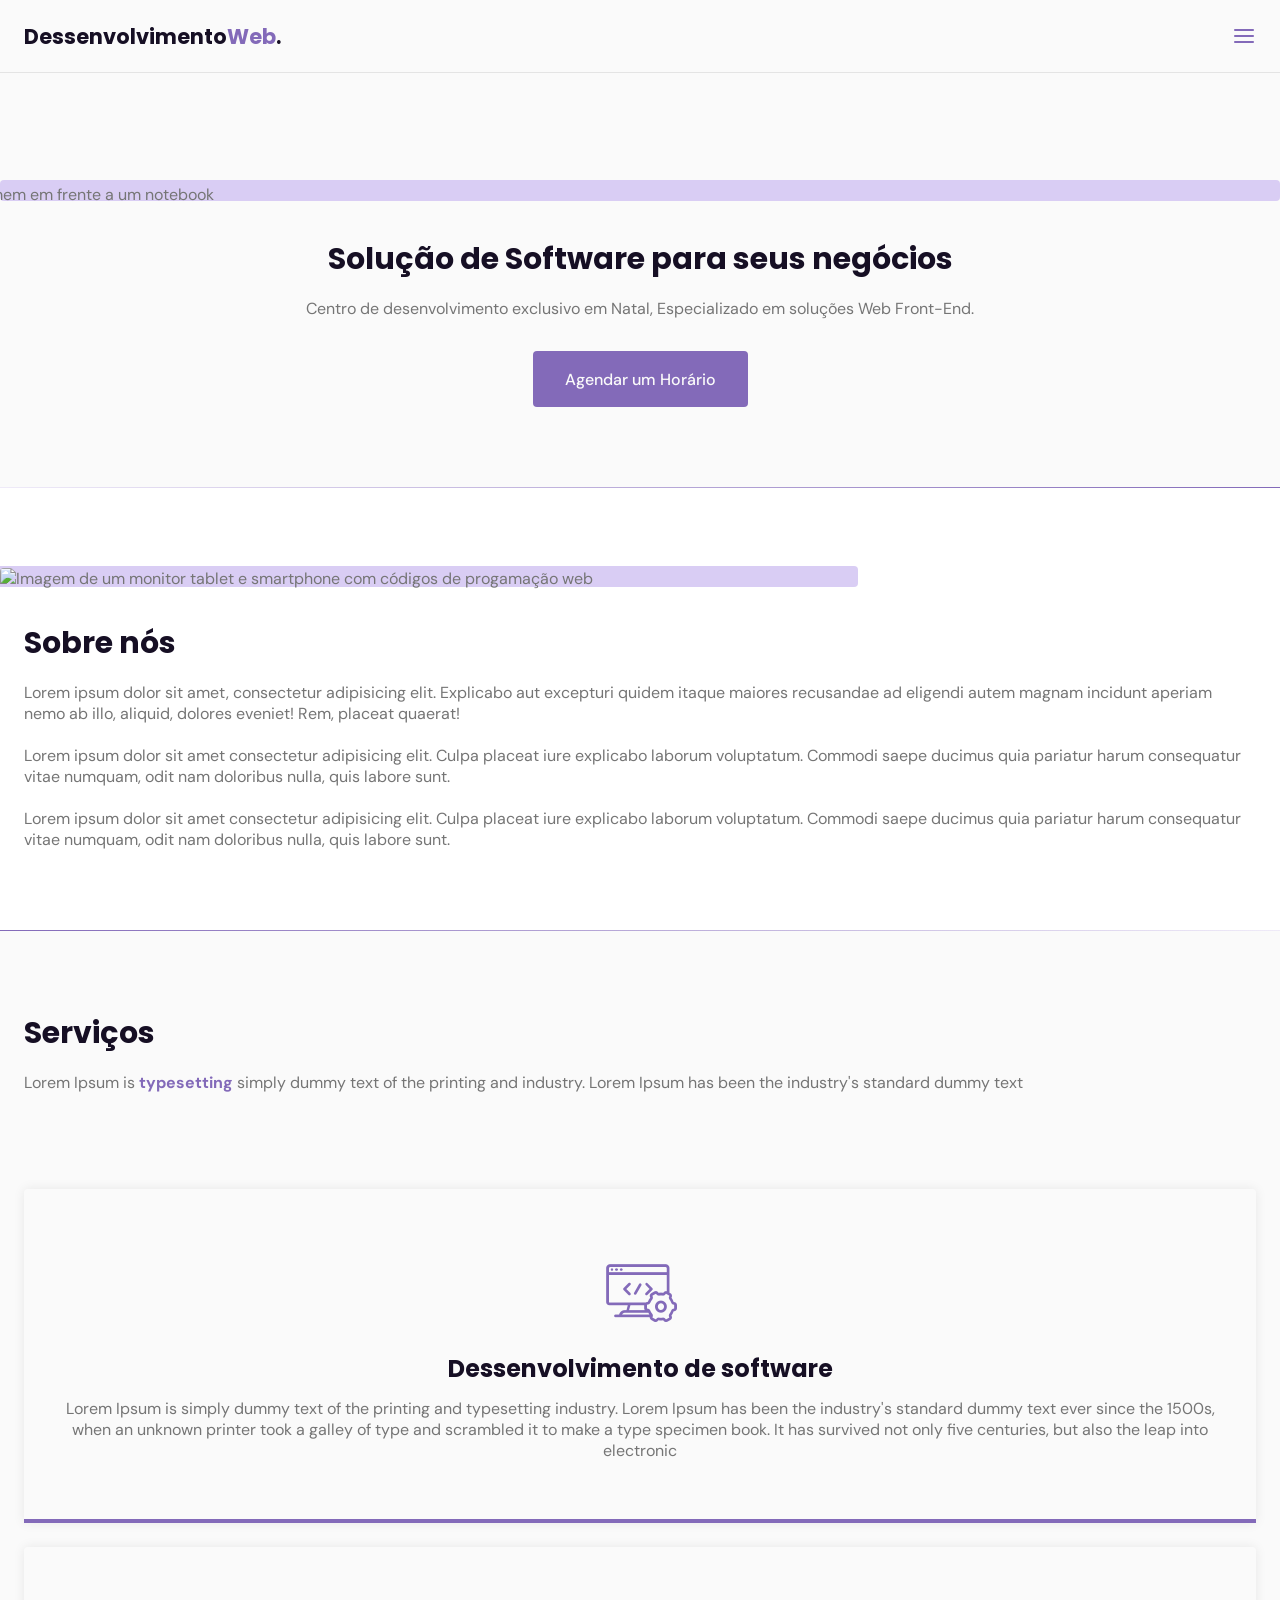
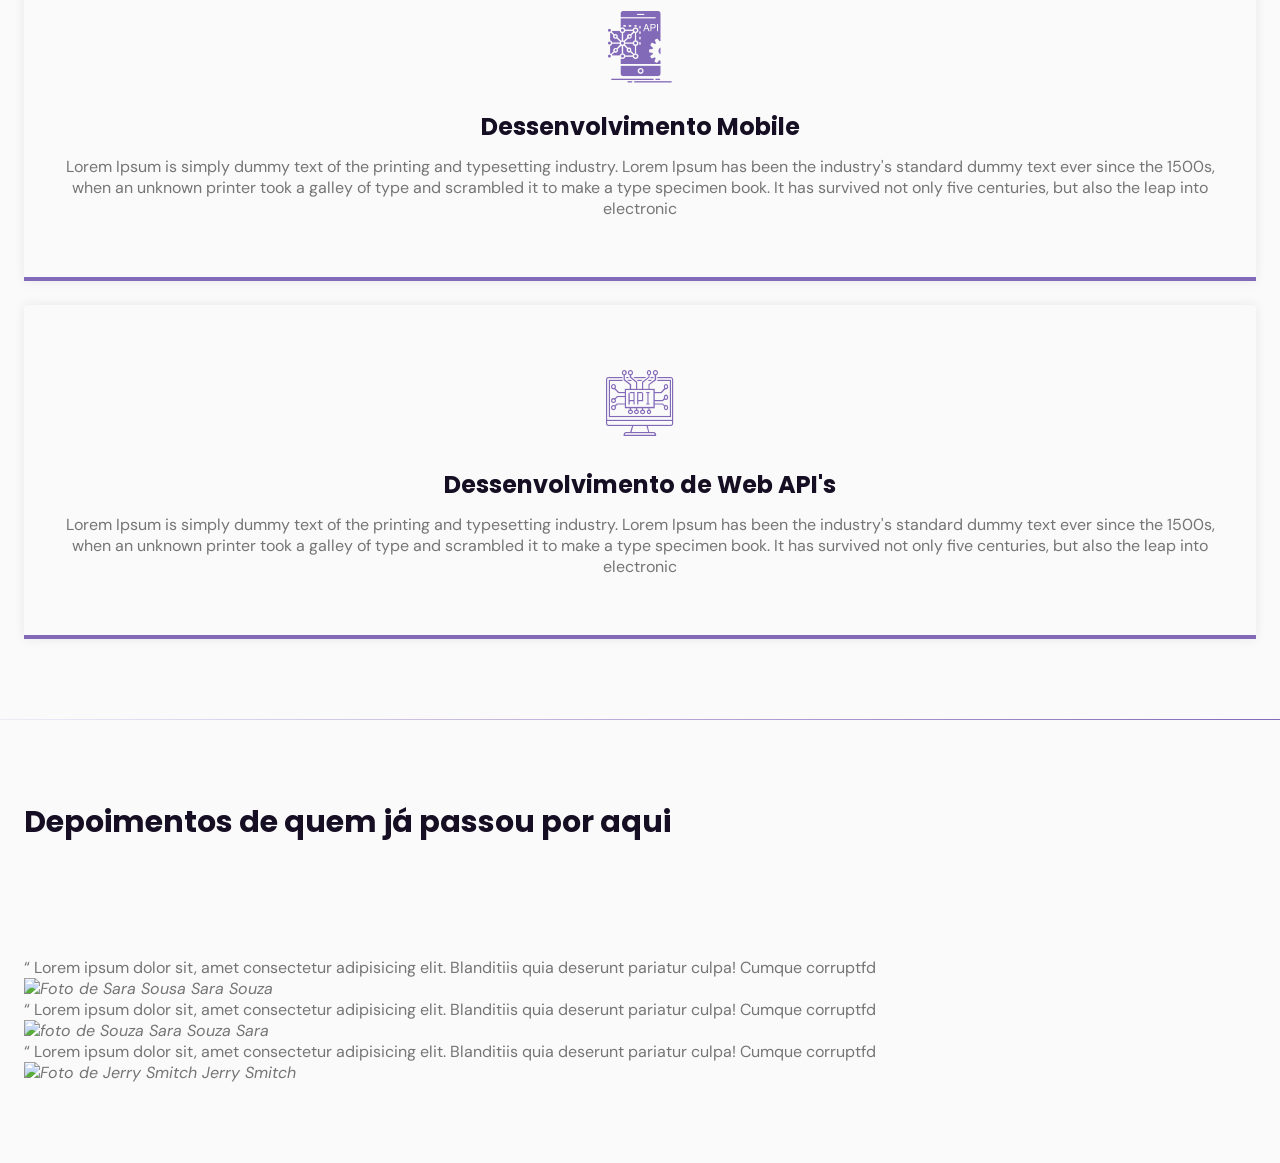
==== index.html @ 1cf210d9 "Update index.html" ====
<!DOCTYPE html>
<html lang="pt-br">
<head>
    <meta charset="UTF-8">
    <meta http-equiv="X-UA-Compatible" content="IE=edge">
    <meta name="viewport" content="width=device-width, initial-scale=1.0">
    <meta name="author" content="Isaac Aguiar">
    <meta name="description" content="portfólio de Tamplates Web">
    <link rel="stylesheet" href="style.css">
    <link rel="stylesheet" href="assets/fonts/style.css">
    <title>Home Page</title>
</head>
<body>
    <header id="header">
        <nav class="container">
            <a href="#" class="logo">Dessenvolvimento<span>Web</span>.</a>
            
            <div class="menu">
                <ul class="grid">
                    <li><a class ="title" href="#home">Início</a></li>
                    <li><a class ="title" href="#about">Sobre</a></li>
                    <li><a class ="title" href="#services">Serviços</a></li>
                    <li><a class ="title" href="#testimonials">Depoimentos</a></li>
                    <li><a class ="title" href="#contact">Contato</a></li>
                </ul>
            </div>

            <div class="toggle icon-menu"></div>
            <div class="toggle icon-log-out"></div>
        </nav>
    </header>

    <main>
        <section class="section" id="home">
            <div class="container grid">
                <div class="image">
                    <img src="https://images.unsplash.com/photo-1553877522-43269d4ea984?ixlib=rb-1.2.1&ixid=MnwxMjA3fDB8MHxwaG90by1wYWdlfHx8fGVufDB8fHx8&auto=format&fit=crop&w=1470&q=80" 
                    alt="Homem em frente a um notebook">
                </div>
                <div class="text">
                    <h2 class="title">Solução de Software para seus negócios</h2>
                    <p>Centro de desenvolvimento exclusivo em Natal, Especializado em soluções Web Front-End.</p>
                    <a href="#" class="button">Agendar um Horário</a>
                </div>
            </div>
        </section>
        
        <div class="divider-1"></div>

        <section class="section" id="about">
            <div class="container grid">
                <div class="image">
                    <img src="https://images.unsplash.com/photo-1571171637578-41bc2dd41cd2?ixlib=rb-1.2.1&ixid=MnwxMjA3fDB8MHxzZWFyY2h8OHx8d2ViJTIwZGV2ZWxvcG1lbnR8ZW58MHx8MHx8&auto=format&fit=crop&w=500&q=60" 
                    alt="Imagem de um monitor tablet e smartphone com códigos de progamação web">
                </div>

                <div class="text">
                    <h2 class="title">Sobre nós</h2>
                    <p>Lorem ipsum dolor sit amet, consectetur adipisicing elit. 
                    Explicabo aut excepturi quidem itaque maiores recusandae 
                    ad eligendi autem magnam incidunt aperiam nemo ab illo, 
                    aliquid, dolores eveniet! Rem, placeat quaerat!</p> </br>
                    
                    <p>Lorem ipsum dolor sit amet consectetur adipisicing elit. 
                    Culpa placeat iure explicabo laborum voluptatum. Commodi saepe 
                    ducimus quia pariatur harum consequatur vitae numquam, 
                    odit nam doloribus nulla, quis labore sunt.</p> <br>

                    <p>Lorem ipsum dolor sit amet consectetur adipisicing elit. 
                    Culpa placeat iure explicabo laborum voluptatum. Commodi saepe 
                    ducimus quia pariatur harum consequatur vitae numquam, 
                    odit nam doloribus nulla, quis labore sunt.</p>
                </div>
            </div>
        </section>

        <div class="divider-2"></div>

        <section class="section" id="services">
            <div class="container grid">
                <header>
                    <h2 class="title">Serviços</h2>
                    <p>Lorem Ipsum is <strong>typesetting</strong> simply dummy text of the printing and industry. Lorem Ipsum has been the industry's standard dummy text</p>
                </header>
                <div class="cards grid">
                    <div class="card">
                        <i class="icon-desktop-icon"></i>
                        <h3 class="title">Dessenvolvimento de software</h3>
                        <p>Lorem Ipsum is simply dummy text of the printing and typesetting industry. Lorem Ipsum has been the industry's standard dummy text ever since the 1500s, when an unknown printer took a galley of type and scrambled it to make a type specimen book. It has survived not only five centuries, but also the leap into electronic</p>
                    </div>

                    <div class="card">
                        <i class="icon-mobile-icon"></i>
                        <h3 class="title">Dessenvolvimento Mobile</h3>
                        <p>Lorem Ipsum is simply dummy text of the printing and typesetting industry. Lorem Ipsum has been the industry's standard dummy text ever since the 1500s, when an unknown printer took a galley of type and scrambled it to make a type specimen book. It has survived not only five centuries, but also the leap into electronic</p>
                    </div>

                    <div class="card">
                        <i class="icon-api-icon"></i>
                        <h3 class="title">Dessenvolvimento de Web API's</h3>
                        <p>Lorem Ipsum is simply dummy text of the printing and typesetting industry. Lorem Ipsum has been the industry's standard dummy text ever since the 1500s, when an unknown printer took a galley of type and scrambled it to make a type specimen book. It has survived not only five centuries, but also the leap into electronic</p>
                    </div>
                </div>
            </div>
        </section>

        <div class="divider-1"></div>

        <section class="section" id="testimonials">
            <div class="container grid">
                <header>
                    <h2 class="title">Depoimentos de quem já passou por aqui</h2>
                </header>

                <div class="testimonials">
                    <div class="testimonial">
                        <blockquote>
                            <p>
                                <span>&ldquo;</span>
                                Lorem ipsum dolor sit, amet consectetur adipisicing elit. 
                                Blanditiis quia deserunt pariatur culpa! Cumque corruptfd
                            </p>

                            <cite>
                                <img src="https://randomuser.me/api/portraits/women/24.jpg" alt="Foto de Sara Sousa">
                                Sara Souza
                            </cite>
                        </blockquote>
                    </div>
                    
                    <div class="testimonial">
                        <blockquote>
                            <p>
                                <span>&ldquo;</span>
                                Lorem ipsum dolor sit, amet consectetur adipisicing elit. 
                                Blanditiis quia deserunt pariatur culpa! Cumque corruptfd
                            </p>

                            <cite>
                                <img src="https://randomuser.me/api/portraits/women/48.jpg" alt="foto de Souza Sara">
                                Souza Sara
                            </cite>
                        </blockquote>
                    </div>

                    <div class="testimonial">
                        <blockquote> 
                            <p>
                                <span>&ldquo;</span>
                                Lorem ipsum dolor sit, amet consectetur adipisicing elit. 
                                Blanditiis quia deserunt pariatur culpa! Cumque corruptfd
                            </p>

                            <cite>
                                <img src="https://randomuser.me/api/portraits/women/2.jpg" alt="Foto de Jerry Smitch">
                                Jerry Smitch
                            </cite>
                        </blockquote>
                    </div>
                </div>
            </div>
        </section>
    </main>

    <script src="main.js"></script>
</body>
</html>
---- style.css ----
/*1º - Imports -------------------------------------------------------------------------------*/
@import url('https://fonts.googleapis.com/css2?family=DM+Sans:wght@400;500;700&family=Poppins:wght@400;500;700&display=swap');
/* 2º - Resets CSS*/
* {
    margin: 0;
    padding: 0;
    box-sizing: content-box;
}

a {
    text-decoration: none;
    color: black;
}

img {
    width: 100%;
    height: auto;
}

ul {
    list-style: none;
}
/* 3º Variables -------------------------------------------------------------------------------*/
:root {
    --header-height: 4.5rem;
  
    /* colors */
    --hue: 259;
    /* HSL color mode */
    --base-color: hsl(var(--hue) 36% 57%);
    --base-color-second: hsl(var(--hue) 65% 88%);
    --base-color-alt: hsl(var(--hue) 57% 53%);
    --title-color: hsl(var(--hue) 41% 10%);
    --text-color: hsl(0 0% 46%);
    --text-color-light: hsl(0 0% 98%);
    --body-color: hsl(0 0% 98%);
}
/*BASE -------------------------------------------------------------------------------*/
html {
    scroll-behavior: smooth;
}

body {
    font: 400 1rem 'DM Sans', sans-serif;
    color: var(--text-color);
    background: var(--body-color);
    -webkit-font-smoothing: antialiased; /*Deixa o texto mais bonito*/
}

.title {
    font: 700 1.875rem 'Poppins', sans-serif;
    color: var(--title-color);
    -webkit-font-smoothing: auto;
}

.button {
    background: var(--base-color);
    color: var(--text-color-light);
    display: inline-flex;
    height: 3.5rem;
    align-items: center;
    padding: 0 2rem;
    border-radius: 0.25rem;
    font: 500 1rem 'DM Sans', sans-serif;
    transition: background 0.3s;
}

.button:hover {
    background: var(--base-color-alt);
}

.divider-1 {
    height: 1px;
    background: linear-gradient(270deg,
    hsla(var(--hue), 36%, 57%, 1) 0%,
    hsla(var(--hue), 65%, 88%, 0.34) 100%);
}

.divider-2 {
    height: 1px;
    background: linear-gradient(
        270deg,
        hsla(var(--hue), 65%, 88%, 0.34),
        hsla(var(--hue),36%, 57%, 1)
        );
}

/*LAYOUT -------------------------------------------------------------------------------*/

.container {
    margin-left: 1.5rem;
    margin-right: 1.5rem;
}
  
.grid {
    display: grid;
    gap: 2rem;
}
  
.section {
    padding: 5rem 0;
}

.section header {
    margin-bottom: 4rem;
}

.section header p strong {
    color:var(--base-color);
}

.section .title {
    margin-bottom: 1rem;
}
  
#header {
    border-bottom: 1px solid #e4e4e4;
    margin-bottom: 2rem;
    display: flex;
  
    /*Fixa o navBar no topo da tela*/

    position: fixed;
    top: 0;
    left: 0;
    z-index: 100;
    background-color: var(--body-color);
    width: 100%;
}

#header.scroll {
    box-shadow: 0px 0px 12px rgba(0,0,0, 0.2);
}

main {
    margin-top: calc(var(--header-height) + 2rem);
}

 /*Navigation -------------------------------------------------------------------------------*/

nav {
    height: var(--header-height);
    display: flex;
    align-items: center;
    justify-content: space-between;
    width: 100%;
}

nav ul li {
    text-align: center;
}

nav ul li a {
    transition: 0.3s;
    padding: 1rem;
    position: relative;
}

nav ul li a:hover {
    color: var(--base-color);
}

nav ul li a::after {
    content: '';
    width: 0;
    height: 2px;
    background: var(--base-color);

    position: absolute;
    left: 0;
    bottom: -1.5rem;
    transition: width 0.3s;
}

nav ul li a:hover::after {
    width: 100%;
}


/*Toggle menu*/

.toggle {
    color: var(--base-color);
    font-size: 1.5rem;
    cursor: pointer;               
}

nav .icon-log-out {
    visibility: hidden;
    opacity: 0;

    position: absolute;
    top: -1.5rem;
    right: 1.5rem;

    transition: 0.2s;
}

nav.show .icon-log-out {
    visibility: visible;
    opacity: 1;
    top: 1.5rem;
}
/*Mostrar Menu*/

nav.show .menu {
    display: grid;
    place-content: center;
}

nav.show ul.grid {
    gap: 4rem;
}

nav .menu ul {
    display: none;
}

nav.show .menu ul {
    display: grid;
}

nav .menu {
    opacity: 0;
    visibility: hidden;
    top: -20rem;
    transition: 0.4s;
}

nav.show .menu {
    opacity: 1;
    visibility: visible;

    background:var(--body-color);
    
    height: 100vh;
    width: 100vw;
    position: fixed;
    top: 0;
    left: 0;    
}
  
/*Logo -------------------------------------------------------------------------------*/

.logo {
    font: 700 1.31rem 'Poppins', sans-serif;
    color: var(--title-color);
}
  
.logo span {
    color: var(--base-color);
}
  
  
/*HOME -------------------------------------------------------------------------------*/

#home {
    overflow: hidden;
}

#home .container {
    margin: 0;
}

#home .image {
    position: relative;
}

/*Cria elemento no HTML*/

#home .image::before {
    content: '';
    height: 100%;
    width: 100%;
    background: var(--base-color-second);
    position: absolute;
    top: -16.8%;
    left: -16.7;
    z-index: 0;
}

#home .image img {
    position: relative;
    right: 2.93rem;
}

#home .image img,
#home .image::before{
    border-radius: 0.25rem;
}

#home .text {
    margin-left: 1.5rem;
    margin-right: 1.5rem;
    text-align: center;

}

#home .text h1 {
    margin-bottom: 1rem;
}

#home .text p {
    margin-bottom: 2rem;
}

/*ABOUT*/

#about {
    background-color: white;
}

#about .container {
    margin: 0;
}

#about .image {
    position: relative;
}

/*Cria elemento no HTML*/

#about .image::before {
    content: '';
    height: 100%;
    width: 100%;
    background: var(--base-color-second);
    position: absolute;
    top: -8.3%;
    left: -33%;
    z-index: 0;
}

#about .image img {
    position: relative;
}

#about .image img,
#about .image::before{
    border-radius: 0.25rem;
}

#about .text {
    margin-left: 1.5rem;
    margin-right: 1.5rem;
}

/*SERVICES*/

.cards.grid {
    gap: 1.5rem;
}

.card {
    padding: 3.625rem 2rem;
    box-shadow: 0px 0px 12px rgba(0, 0, 0, 0.08);
    border-bottom: 0.25rem solid var(--base-color);
    border-radius: 0.25rem 0.25rem 0 0;
    text-align: center;
}

.card i {
    display: block;
    margin-bottom: 1.5rem;
    font-size: 5rem;
    color: var(--base-color);
}

.card .title {
    font-size: 1.5rem;
    margin-bottom: 0.75rem;
}
---- assets/fonts/style.css ----
@font-face {
  font-family: 'icomoon';
  src:  url('fonts/icomoon.eot?fvdeta');
  src:  url('fonts/icomoon.eot?fvdeta#iefix') format('embedded-opentype'),
    url('fonts/icomoon.ttf?fvdeta') format('truetype'),
    url('fonts/icomoon.woff?fvdeta') format('woff'),
    url('fonts/icomoon.svg?fvdeta#icomoon') format('svg');
  font-weight: normal;
  font-style: normal;
  font-display: block;
}

[class^="icon-"], [class*=" icon-"] {
  /* use !important to prevent issues with browser extensions that change fonts */
  font-family: 'icomoon' !important;
  speak: never;
  font-style: normal;
  font-weight: normal;
  font-variant: normal;
  text-transform: none;
  line-height: 1;

  /* Better Font Rendering =========== */
  -webkit-font-smoothing: antialiased;
  -moz-osx-font-smoothing: grayscale;
}

.icon-location:before {
  content: "\e90c";
}
.icon-phone:before {
  content: "\e90d";
}
.icon-telephone:before {
  content: "\e90d";
}
.icon-contact:before {
  content: "\e90d";
}
.icon-support:before {
  content: "\e90d";
}
.icon-call:before {
  content: "\e90d";
}
.icon-envelop:before {
  content: "\e90e";
}
.icon-youtube:before {
  content: "\e90f";
}
.icon-facebook:before {
  content: "\e910";
}
.icon-brand1:before {
  content: "\e910";
}
.icon-social1:before {
  content: "\e910";
}
.icon-instagram:before {
  content: "\e911";
}
.icon-brand:before {
  content: "\e911";
}
.icon-social:before {
  content: "\e911";
}
.icon-linkedin:before {
  content: "\e912";
}
.icon-whatsapp:before {
  content: "\e913";
}
.icon-log-out:before {
  content: "\e914";
}
.icon-menu:before {
  content: "\e915";
}
.icon-api-icon:before {
  content: "\e900";
}
.icon-cloud-icon:before {
  content: "\e901";
}
.icon-code-icon:before {
  content: "\e902";
}
.icon-desktop-icon:before {
  content: "\e903";
}
.icon-ecomerce-icon:before {
  content: "\e904";
}
.icon-game-icon:before {
  content: "\e905";
}
.icon-glabalized-icon:before {
  content: "\e906";
}
.icon-ideia-icon:before {
  content: "\e907";
}
.icon-integration-icon:before {
  content: "\e908";
}
.icon-mobile-icon:before {
  content: "\e909";
}
.icon-tadabase-icon:before {
  content: "\e90a";
}
.icon-tag-icon:before {
  content: "\e90b";
}
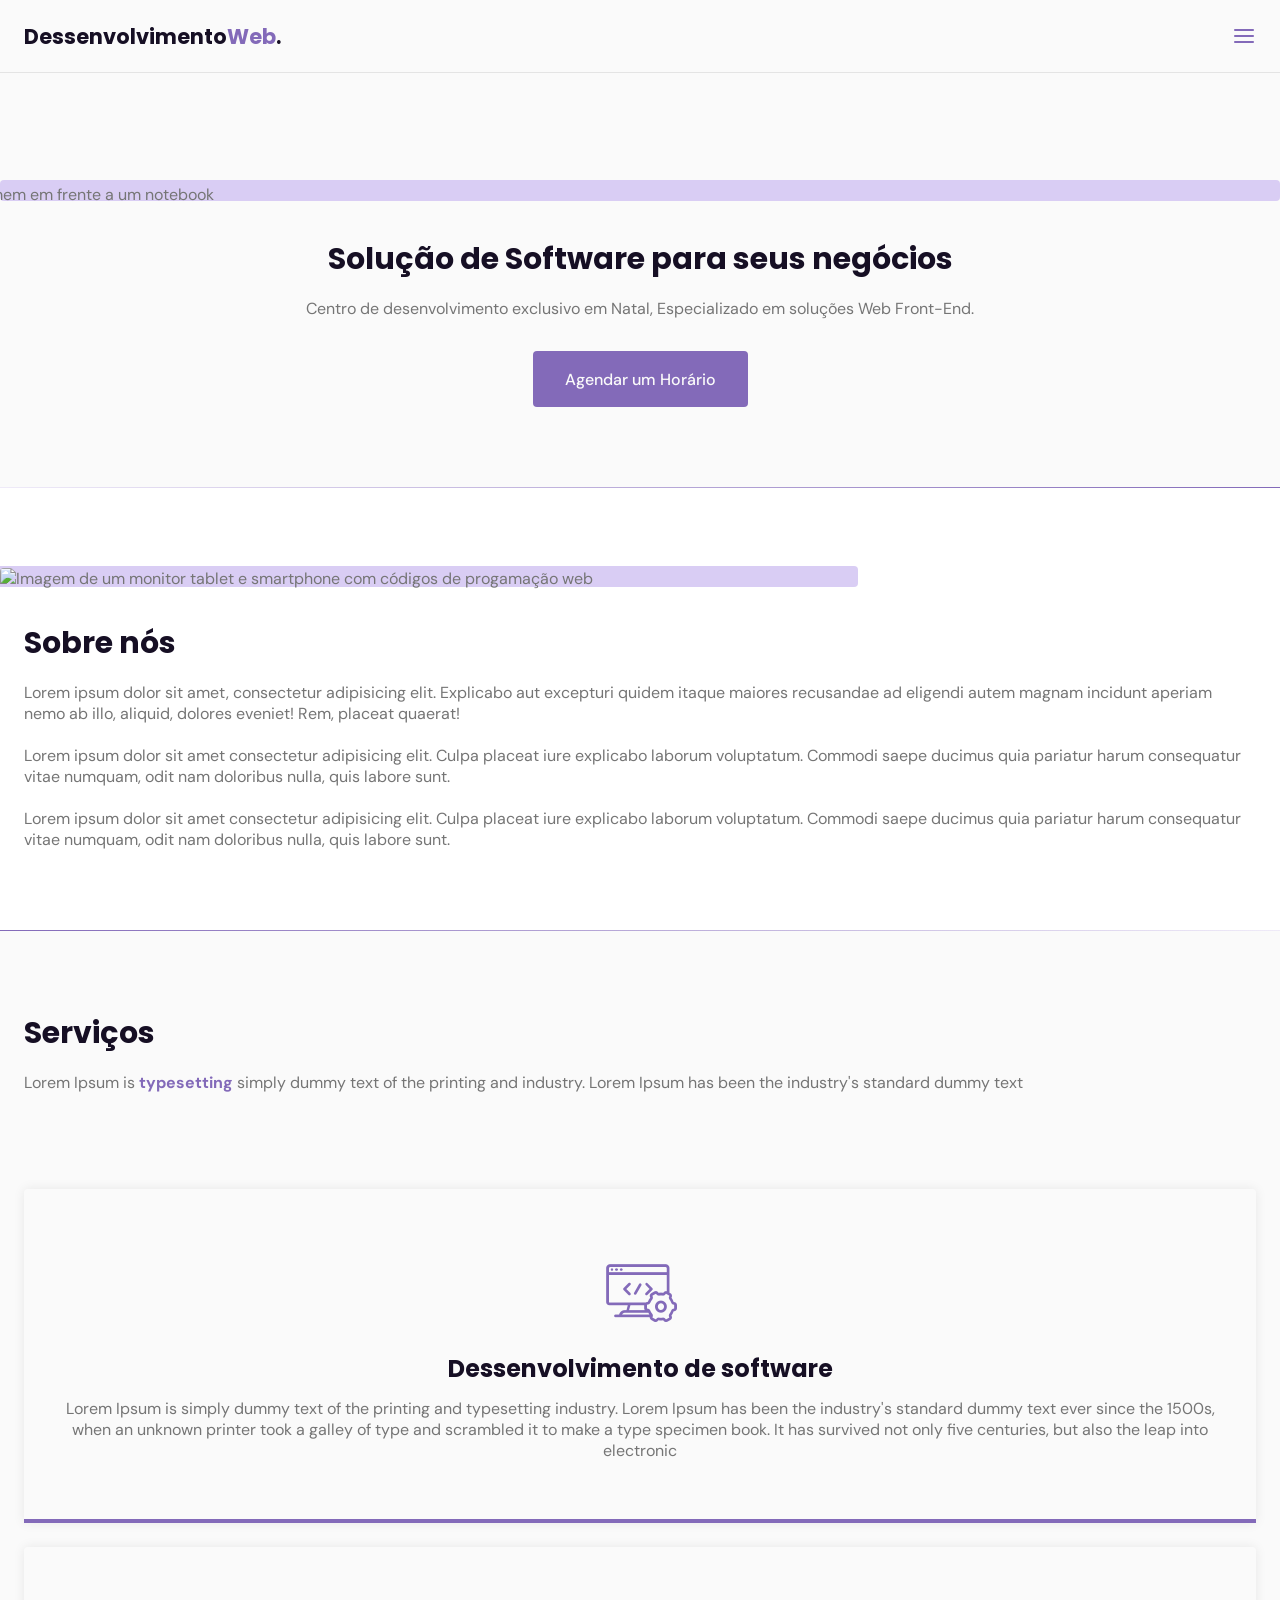
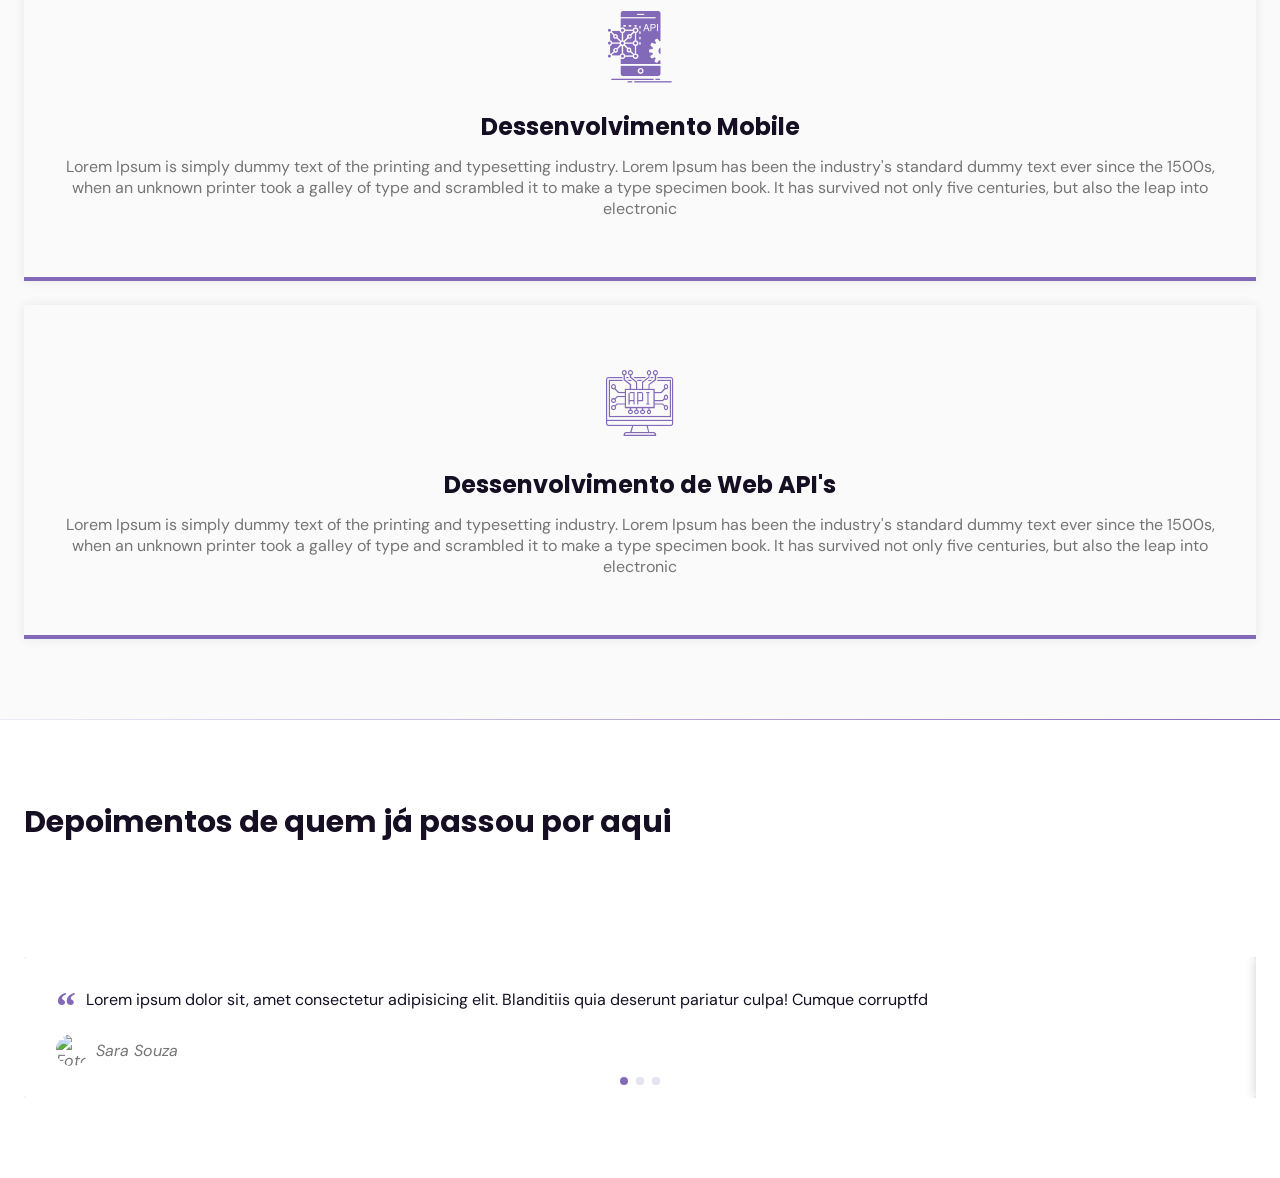
==== commit 9ab784fe: "add swiper biblioteca" ====
--- a/index.html
+++ b/index.html
@@ -6,6 +6,7 @@
     <meta name="viewport" content="width=device-width, initial-scale=1.0">
     <meta name="author" content="Isaac Aguiar">
     <meta name="description" content="portfólio de Tamplates Web">
+    <link rel="stylesheet" href="https://unpkg.com/swiper/swiper-bundle.min.css">
     <link rel="stylesheet" href="style.css">
     <link rel="stylesheet" href="assets/fonts/style.css">
     <title>Home Page</title>
@@ -112,56 +113,61 @@
                     <h2 class="title">Depoimentos de quem já passou por aqui</h2>
                 </header>
 
-                <div class="testimonials">
-                    <div class="testimonial">
-                        <blockquote>
-                            <p>
-                                <span>&ldquo;</span>
-                                Lorem ipsum dolor sit, amet consectetur adipisicing elit. 
-                                Blanditiis quia deserunt pariatur culpa! Cumque corruptfd
-                            </p>
+                <div class="testimonials swiper mySwiper">
 
-                            <cite>
-                                <img src="https://randomuser.me/api/portraits/women/24.jpg" alt="Foto de Sara Sousa">
-                                Sara Souza
-                            </cite>
-                        </blockquote>
+                    <div class="swiper-wrapper">
+
+                        <div class="testimonial swiper-slide">
+                            <blockquote>
+                                <p>
+                                    <span>&ldquo;</span>
+                                    Lorem ipsum dolor sit, amet consectetur adipisicing elit. 
+                                    Blanditiis quia deserunt pariatur culpa! Cumque corruptfd
+                                </p>
+    
+                                <cite>
+                                    <img src="https://randomuser.me/api/portraits/women/24.jpg" alt="Foto de Sara Sousa">
+                                    Sara Souza
+                                </cite>
+                            </blockquote>
+                        </div>
+                        
+                        <div class="testimonial swiper-slide">
+                            <blockquote>
+                                <p>
+                                    <span>&ldquo;</span>
+                                    Lorem ipsum dolor sit, amet consectetur adipisicing elit. 
+                                    Blanditiis quia deserunt pariatur culpa! Cumque corruptfd
+                                </p>
+    
+                                <cite>
+                                    <img src="https://randomuser.me/api/portraits/women/48.jpg" alt="foto de Souza Sara">
+                                    Souza Sara
+                                </cite>
+                            </blockquote>
+                        </div>
+    
+                        <div class="testimonial swiper-slide">
+                            <blockquote> 
+                                <p>
+                                    <span>&ldquo;</span>
+                                    Lorem ipsum dolor sit, amet consectetur adipisicing elit. 
+                                    Blanditiis quia deserunt pariatur culpa! Cumque corruptfd
+                                </p>
+    
+                                <cite>
+                                    <img src="https://randomuser.me/api/portraits/women/2.jpg" alt="Foto de Jerry Smitch">
+                                    Jerry Smitch
+                                </cite>
+                            </blockquote>
+                        </div>
                     </div>
-                    
-                    <div class="testimonial">
-                        <blockquote>
-                            <p>
-                                <span>&ldquo;</span>
-                                Lorem ipsum dolor sit, amet consectetur adipisicing elit. 
-                                Blanditiis quia deserunt pariatur culpa! Cumque corruptfd
-                            </p>
-
-                            <cite>
-                                <img src="https://randomuser.me/api/portraits/women/48.jpg" alt="foto de Souza Sara">
-                                Souza Sara
-                            </cite>
-                        </blockquote>
-                    </div>
-
-                    <div class="testimonial">
-                        <blockquote> 
-                            <p>
-                                <span>&ldquo;</span>
-                                Lorem ipsum dolor sit, amet consectetur adipisicing elit. 
-                                Blanditiis quia deserunt pariatur culpa! Cumque corruptfd
-                            </p>
-
-                            <cite>
-                                <img src="https://randomuser.me/api/portraits/women/2.jpg" alt="Foto de Jerry Smitch">
-                                Jerry Smitch
-                            </cite>
-                        </blockquote>
-                    </div>
+                    <div class="swiper-pagination"></div>
                 </div>
             </div>
         </section>
     </main>
-
+    <script src="https://unpkg.com/swiper/swiper-bundle.min.js"></script>
     <script src="main.js"></script>
 </body>
 </html>
--- a/style.css
+++ b/style.css
@@ -370,3 +370,56 @@
     font-size: 1.5rem;
     margin-bottom: 0.75rem;
 }
+
+
+/*TESTIMONIALS*/
+
+#testimonials {
+    background: white;
+}
+
+#testimonials blockquote {
+    padding: 2rem;
+    box-shadow: 0px 0px 12px rgba(0, 0, 0, 0.2);
+    border-radius: 0.25rem;
+}
+
+
+#testimonials blockquote p {
+    position: relative;
+    text-indent: 1.85rem;
+    margin-bottom: 1.5rem;
+    color: var(--title-color);
+}
+
+#testimonials blockquote p span {
+    font: 700 2.5rem serif;
+    position: absolute;
+    top: -0.375rem;
+    left: -1.85rem;
+    color: var(--base-color);
+}
+
+#testimonials cite {
+    display: flex;
+    align-items: center;
+}
+
+
+#testimonials cite img {
+    width: 2rem;
+    height: 2rem;
+    object-fit: cover;
+    clip-path: circle(); /*Deixa a imagem arrendondada*/
+    margin-right: 0.5rem;
+}
+
+
+.swiper {
+    width: 100%;
+    height: 100%;
+  }
+
+.swiper-pagination-bullet{
+    background-color: var(--base-color);
+}
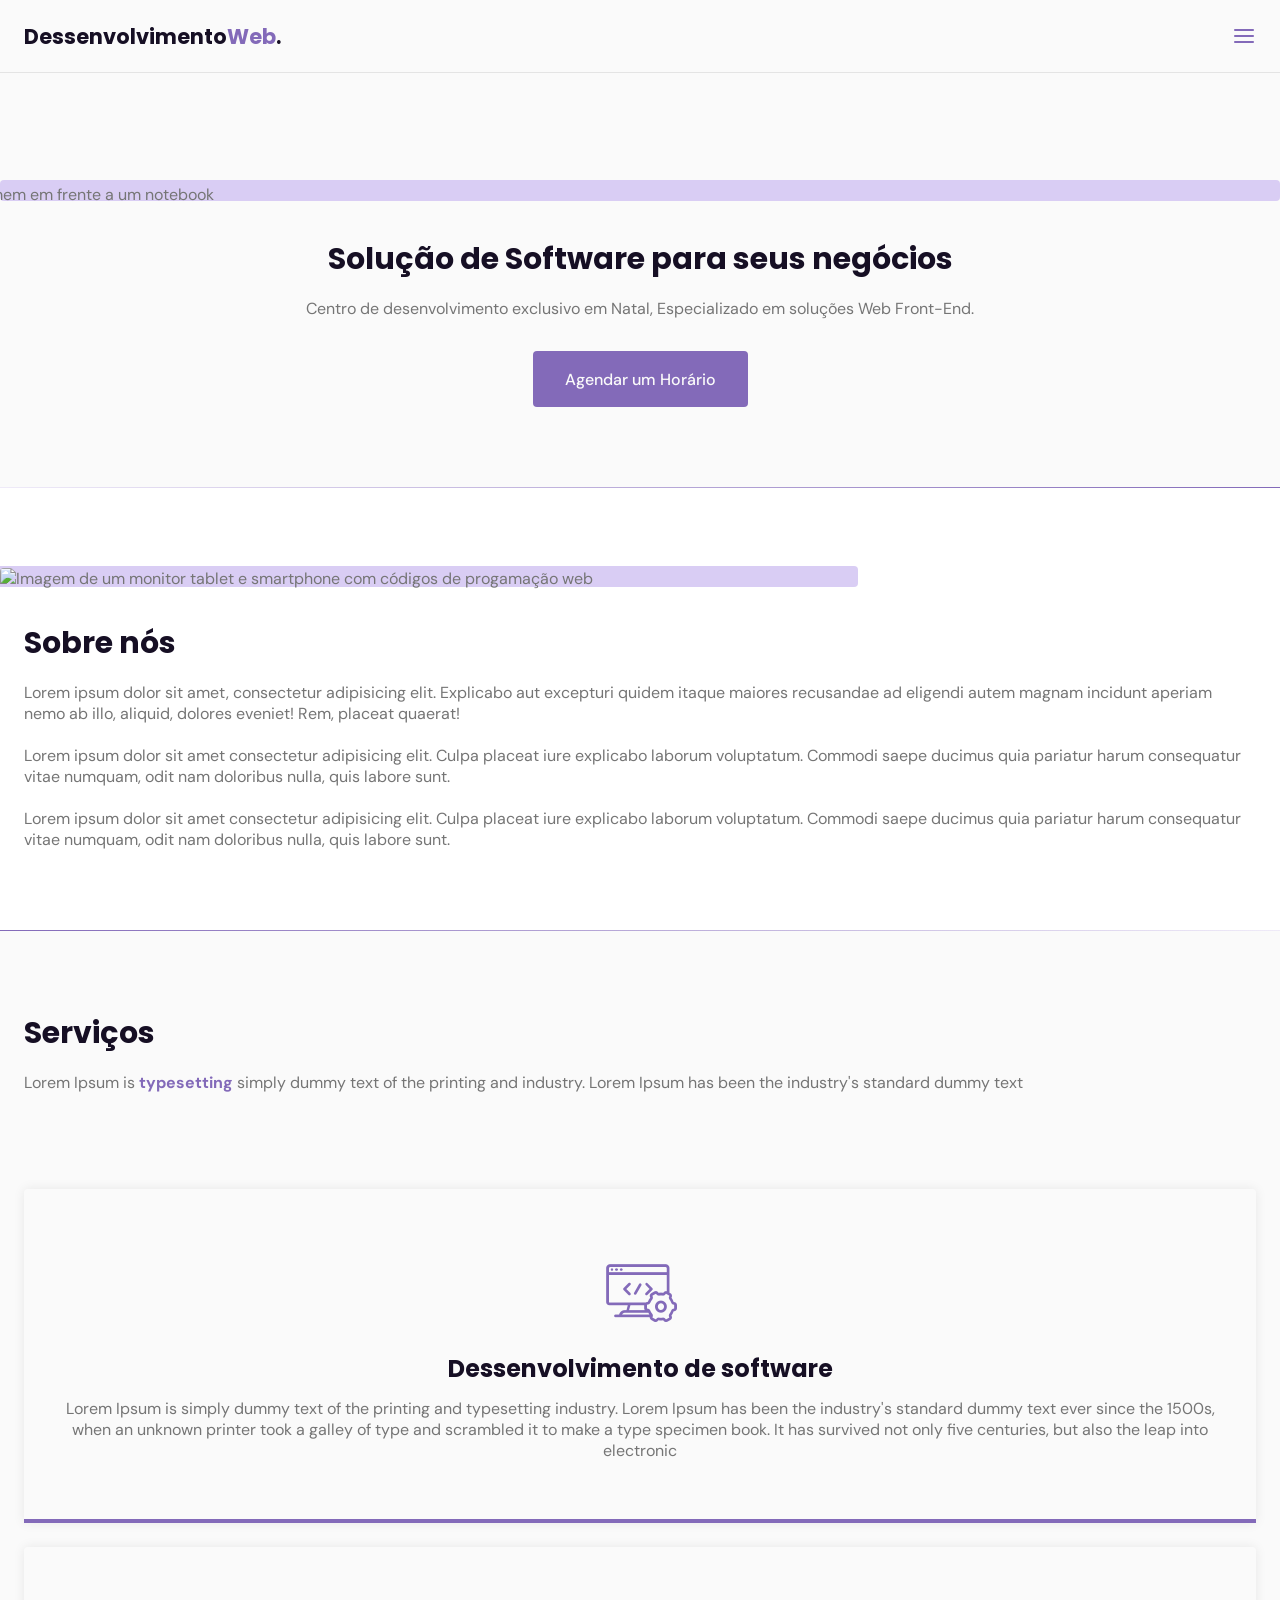
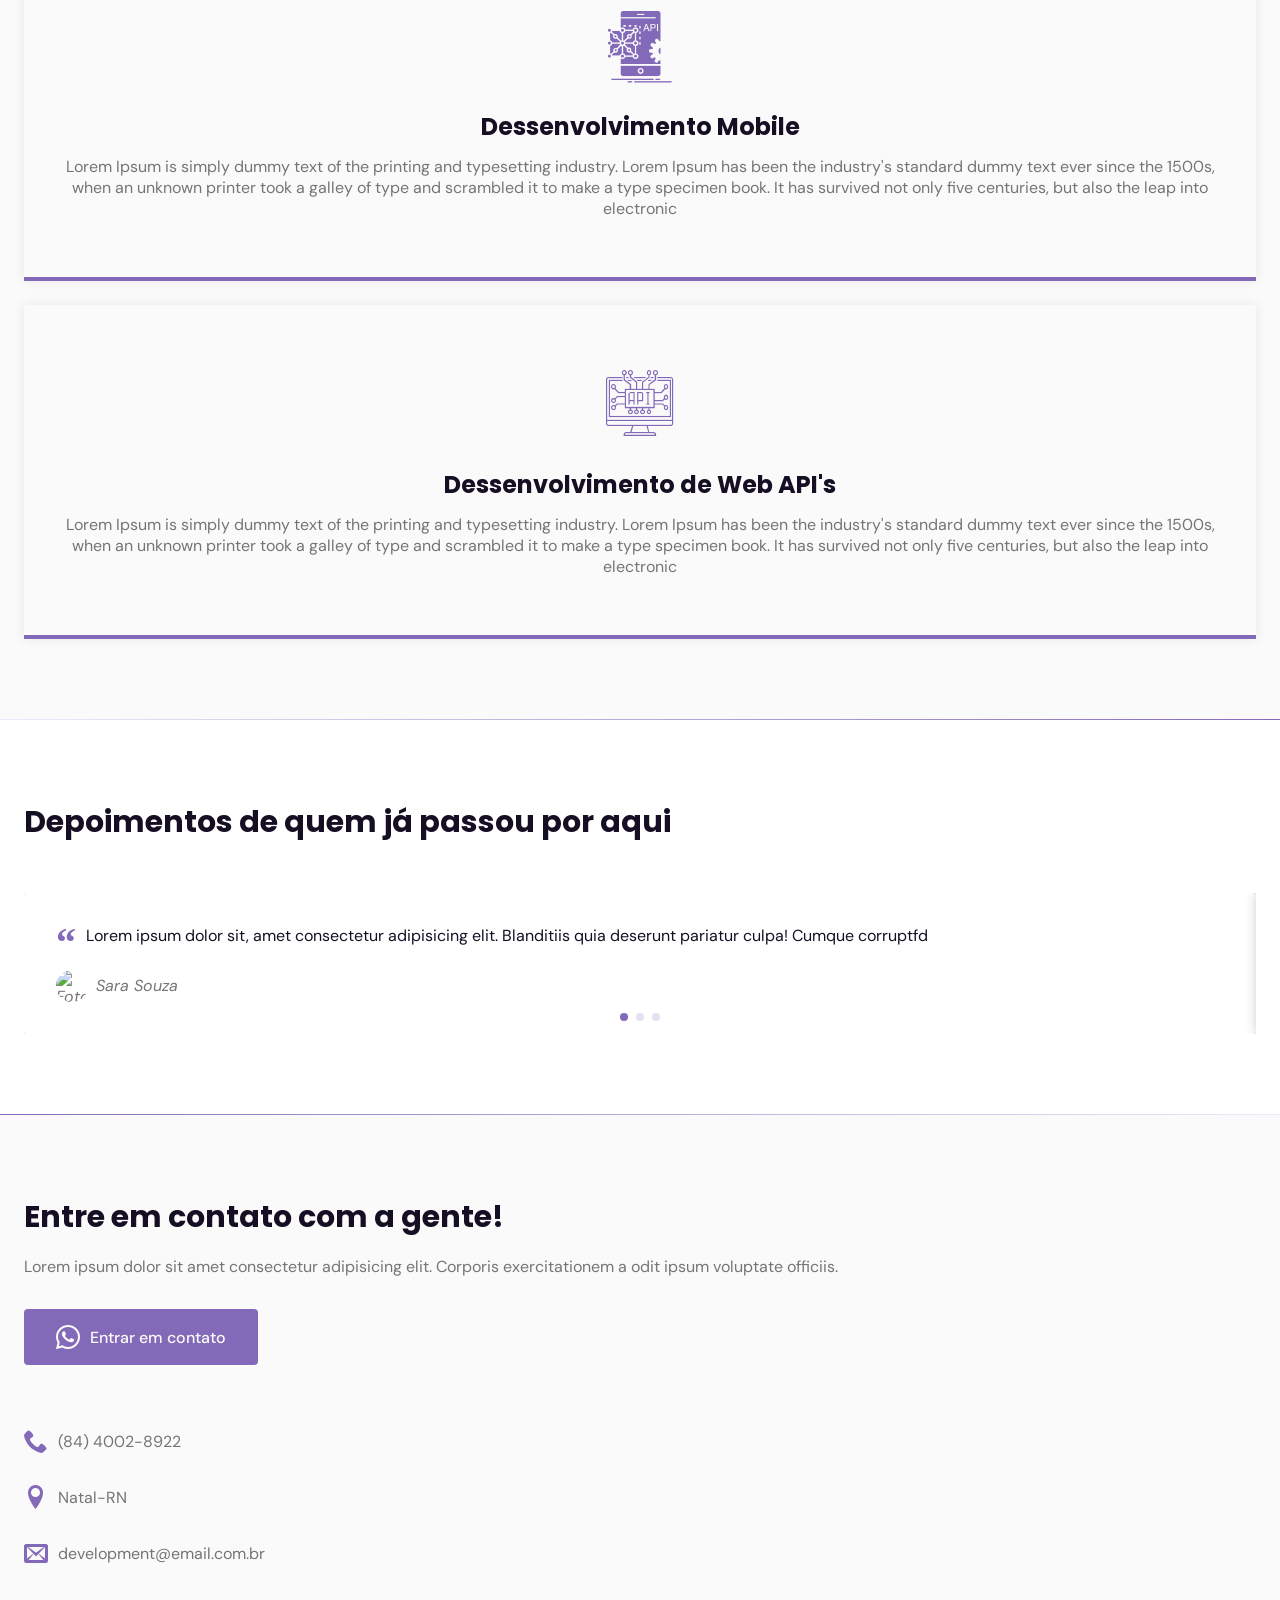
==== commit 291a5917: "contact" ====
--- a/index.html
+++ b/index.html
@@ -166,8 +166,33 @@
                 </div>
             </div>
         </section>
+
+        <div class="divider-2"></div>
+
+        <section class="section" id="contact">
+            <div class="container grid">
+                <div class="text">
+                    <h2 class="title">Entre em contato com a gente!</h2>
+
+                    <p>Lorem ipsum dolor sit amet consectetur adipisicing elit. 
+                    Corporis exercitationem a odit ipsum voluptate officiis.</p>
+
+                    <a href="https://wa.me/5584999552949?text=Olá%20desejo%20mais%20informações!" class="button" target="
+                    _blank"><i class="icon-whatsapp"></i>Entrar em contato</a>
+                </div>
+
+                <div class="links">
+                    <ul class="grid">
+                        <li><i class="icon-phone"></i> (84) 4002-8922</li>
+                        <li><i class="icon-location"></i> Natal-RN</li>
+                        <li><i class="icon-envelop"></i> development@email.com.br</li>
+                    </ul>
+                </div>
+            </div>
+        </section>
     </main>
     <script src="https://unpkg.com/swiper/swiper-bundle.min.js"></script>
+    <script src="https://unpkg.com/scrollreveal"></script>
     <script src="main.js"></script>
 </body>
 </html>
--- a/style.css
+++ b/style.css
@@ -378,6 +378,10 @@
     background: white;
 }
 
+#testimonials header {
+    margin-bottom: 0;
+}
+
 #testimonials blockquote {
     padding: 2rem;
     box-shadow: 0px 0px 12px rgba(0, 0, 0, 0.2);
@@ -422,4 +426,33 @@
 
 .swiper-pagination-bullet{
     background-color: var(--base-color);
+}
+
+/*Contact*/
+
+#contact .grid {
+    gap: 4rem;
+}
+
+#contact .text p {
+    margin-bottom: 2rem;
+}
+
+#contact a i,
+#contact ul li i {
+    font-size: 1.5rem;
+    margin-right: 0.625rem;
+}
+
+#contact ul.grid {
+    gap: 2rem;
+}
+
+#contact ul li {
+    display: flex;
+    align-items: center;
+}
+
+#contact ul li i {
+    color: var(--base-color);
 }
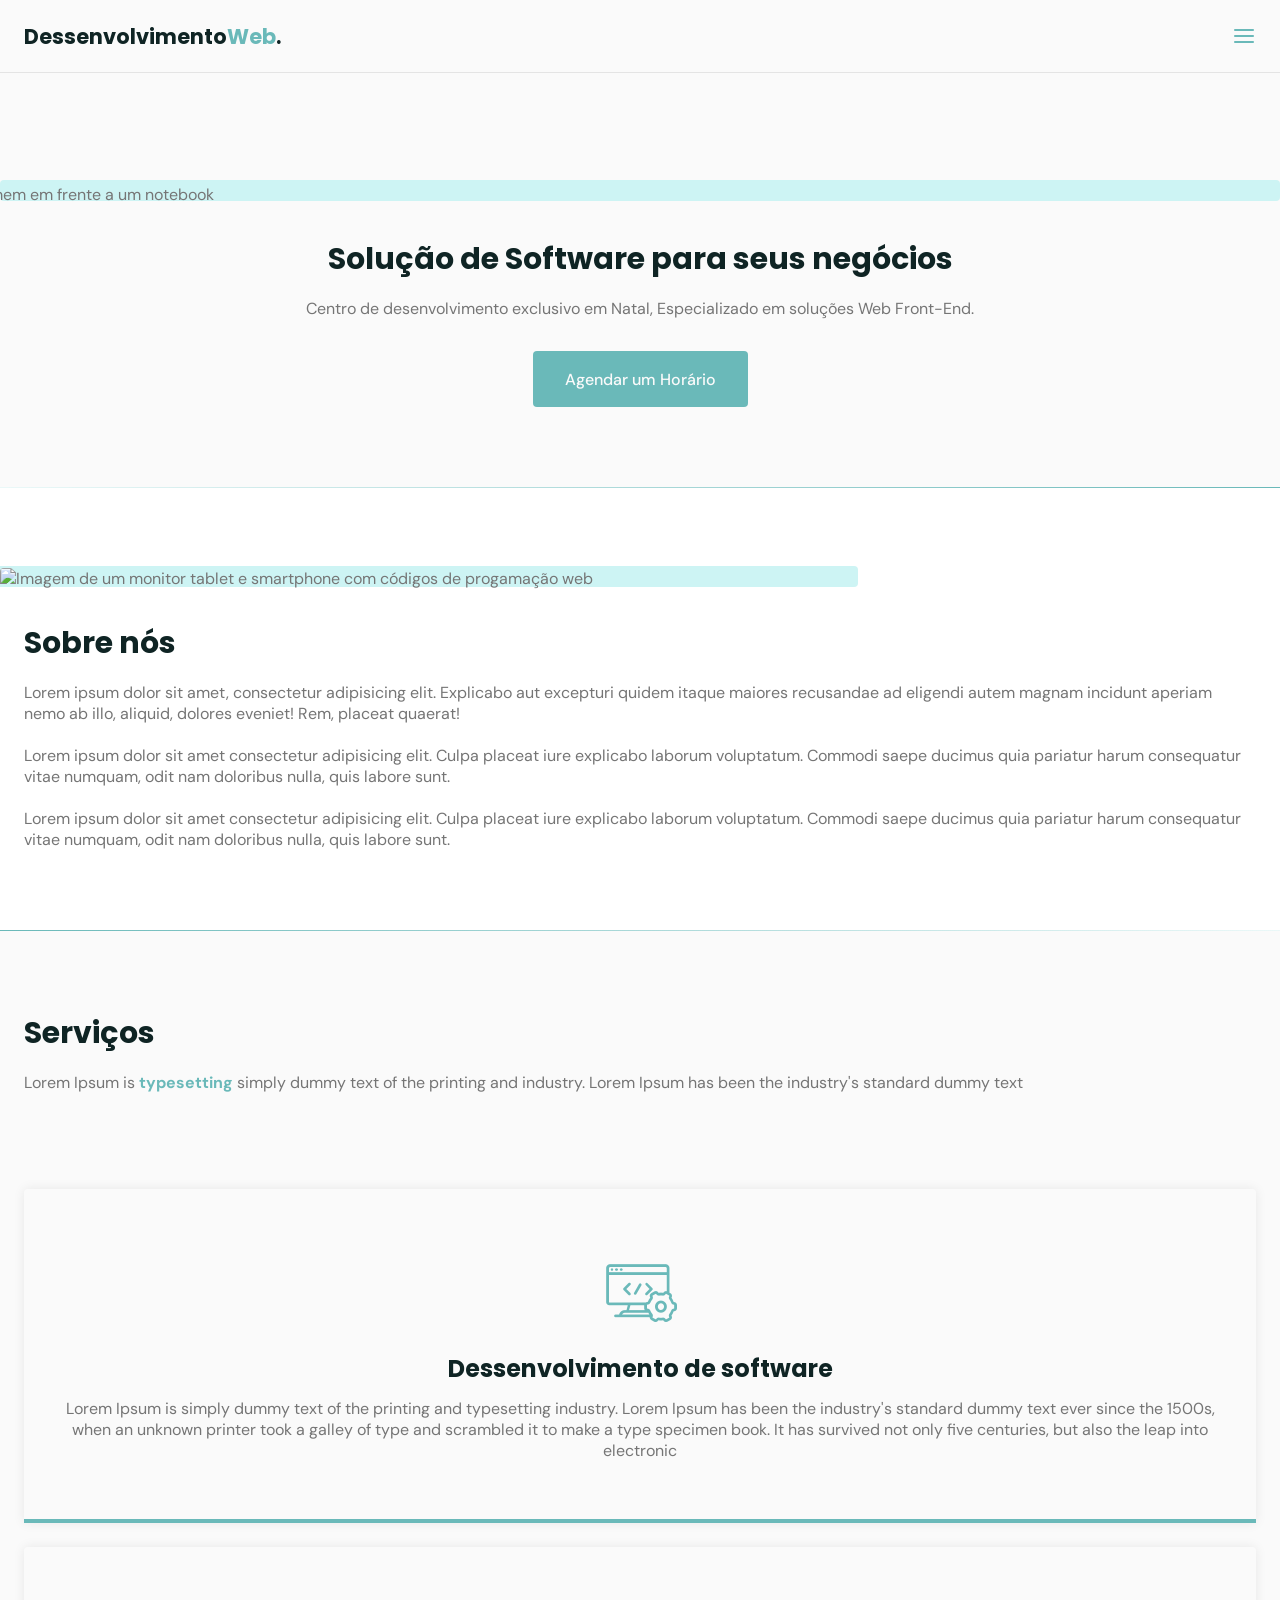
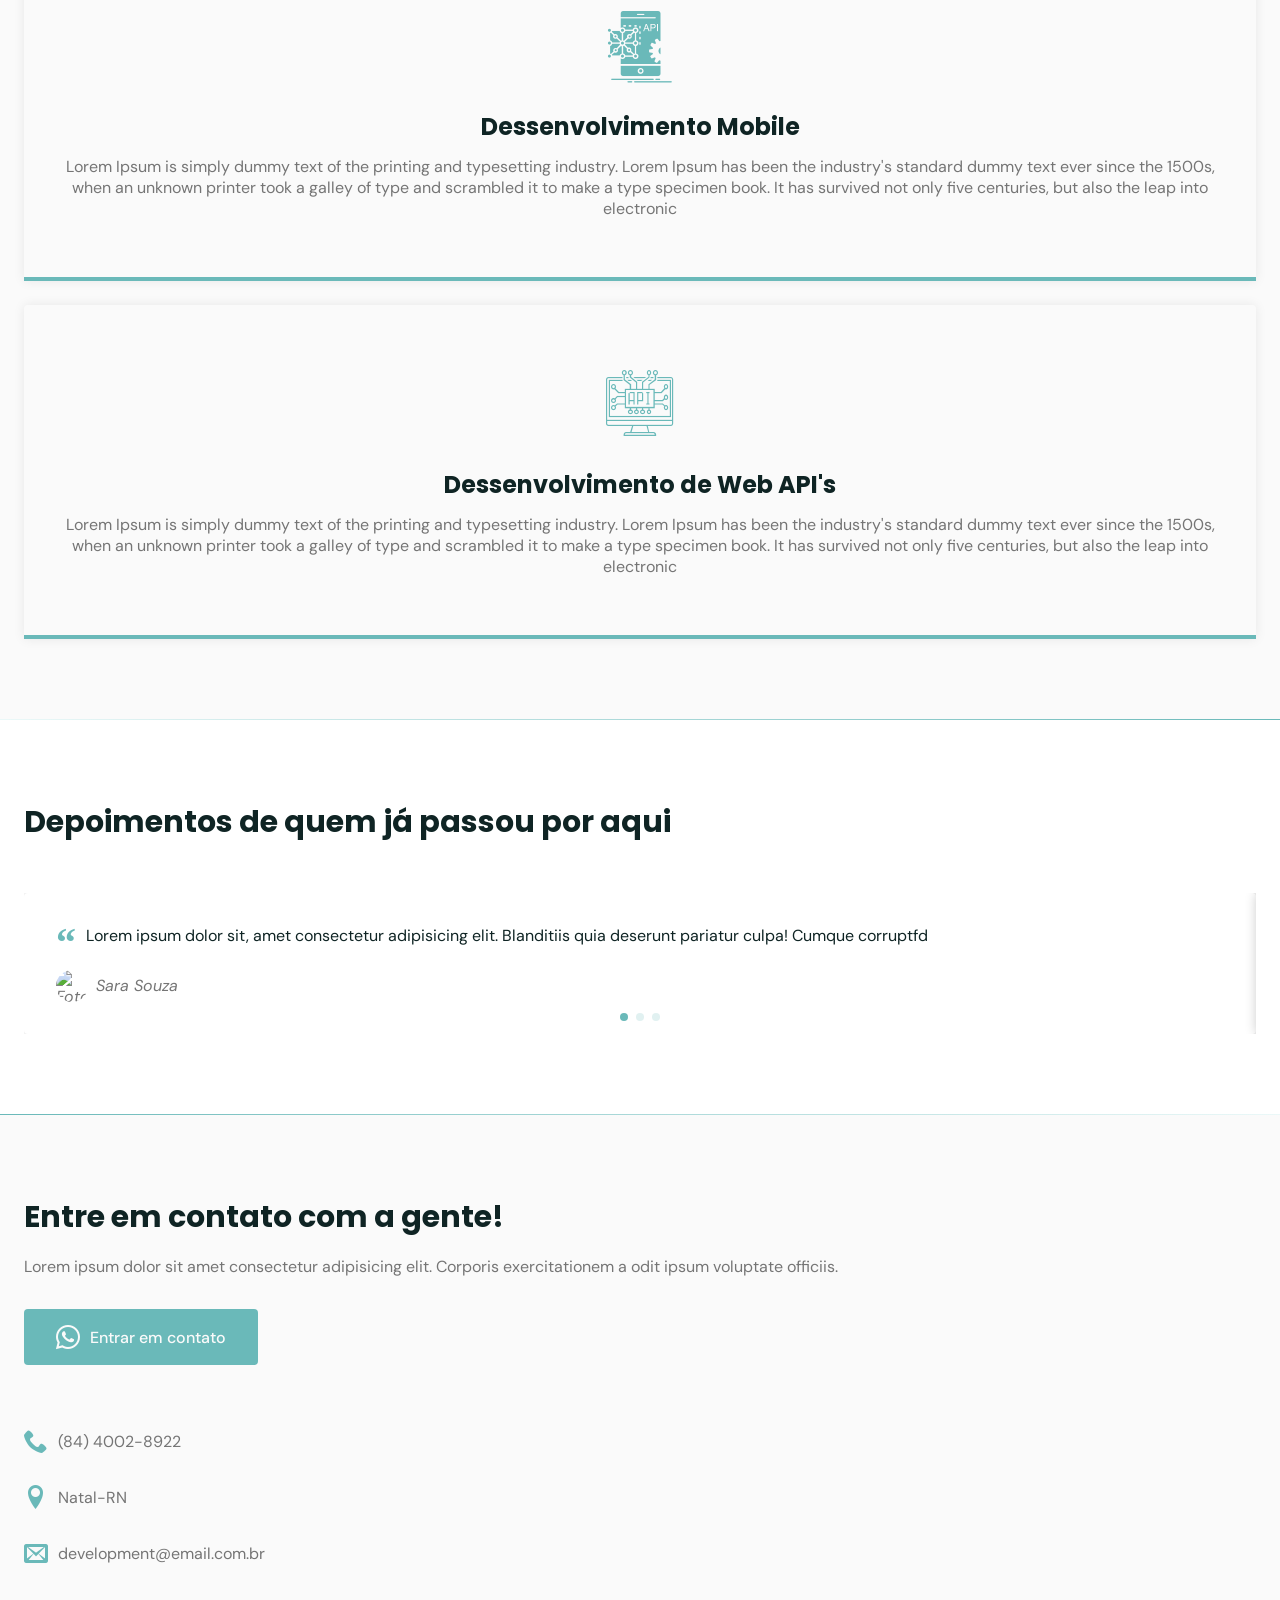
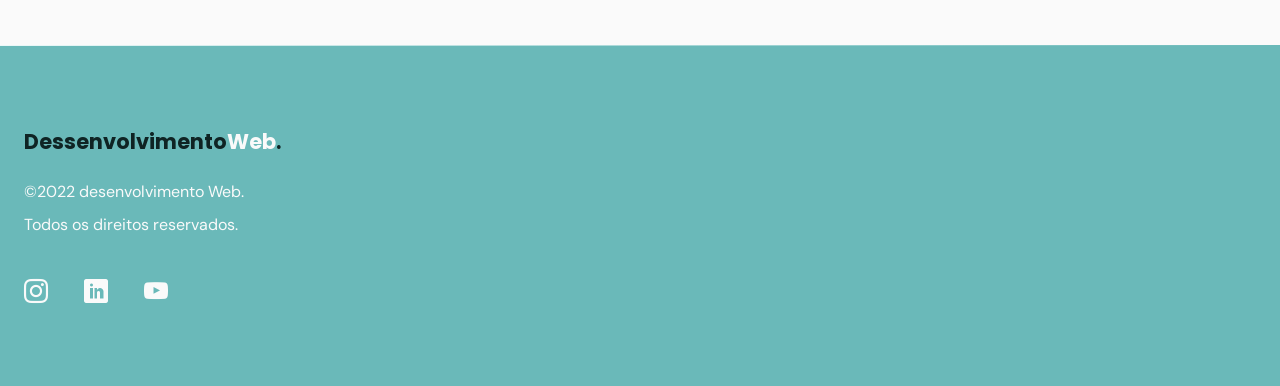
==== commit 04fff5ba: "footer" ====
--- a/index.html
+++ b/index.html
@@ -190,7 +190,33 @@
                 </div>
             </div>
         </section>
+
+        <div class="divider-1"></div>
     </main>
+
+    <footer class="section">
+        <div class="container grid">
+            <div class="brand">
+                <a href="#home" class=" logo logo-alt">Dessenvolvimento<span>Web</span>.</a>
+                <p>©2022 desenvolvimento Web.</p>
+                <p>Todos os direitos reservados.</p>
+            </div>
+
+            <div class="social">
+                <a href="https://instagram.com" target="_blank">
+                    <i class="icon-instagram"></i>
+                </a>
+                <a href="https://br.linkedin.com/" target="_blank">
+                    <i class="icon-linkedin"></i>
+                </a>
+                <a href="https://youtube.com.br" target="_blank">
+                    <i class="icon-youtube"></i>
+                </a>
+            </div>
+        </div>
+    </footer>
+
+    
     <script src="https://unpkg.com/swiper/swiper-bundle.min.js"></script>
     <script src="https://unpkg.com/scrollreveal"></script>
     <script src="main.js"></script>
--- a/style.css
+++ b/style.css
@@ -25,7 +25,7 @@
     --header-height: 4.5rem;
   
     /* colors */
-    --hue: 259;
+    --hue: 180;
     /* HSL color mode */
     --base-color: hsl(var(--hue) 36% 57%);
     --base-color-second: hsl(var(--hue) 65% 88%);
@@ -84,7 +84,6 @@
         hsla(var(--hue),36%, 57%, 1)
         );
 }
-
 /*LAYOUT -------------------------------------------------------------------------------*/
 
 .container {
@@ -250,7 +249,10 @@
 .logo span {
     color: var(--base-color);
 }
-  
+
+.logo-alt span{
+    color: var(--body-color);
+}
   
 /*HOME -------------------------------------------------------------------------------*/
 
@@ -455,4 +457,35 @@
 
 #contact ul li i {
     color: var(--base-color);
+}
+
+/*Footer*/
+
+footer {
+    background: var(--base-color);
+}
+
+footer .logo {
+    display: inline-block;
+    margin-bottom: 1.5rem;
+}
+
+footer .brand p {
+    color: var(--text-color-light);
+    margin-bottom: 0.75rem;
+}
+
+footer i {
+    font-size: 1.5rem;
+    color: var(--text-color-light);
+}
+
+footer .social a {
+    margin-right: 2rem;
+    transition: 0.3s;
+    display: inline-block;
+}
+
+footer .social a:hover {
+    transform: translateY(-15px);
 }
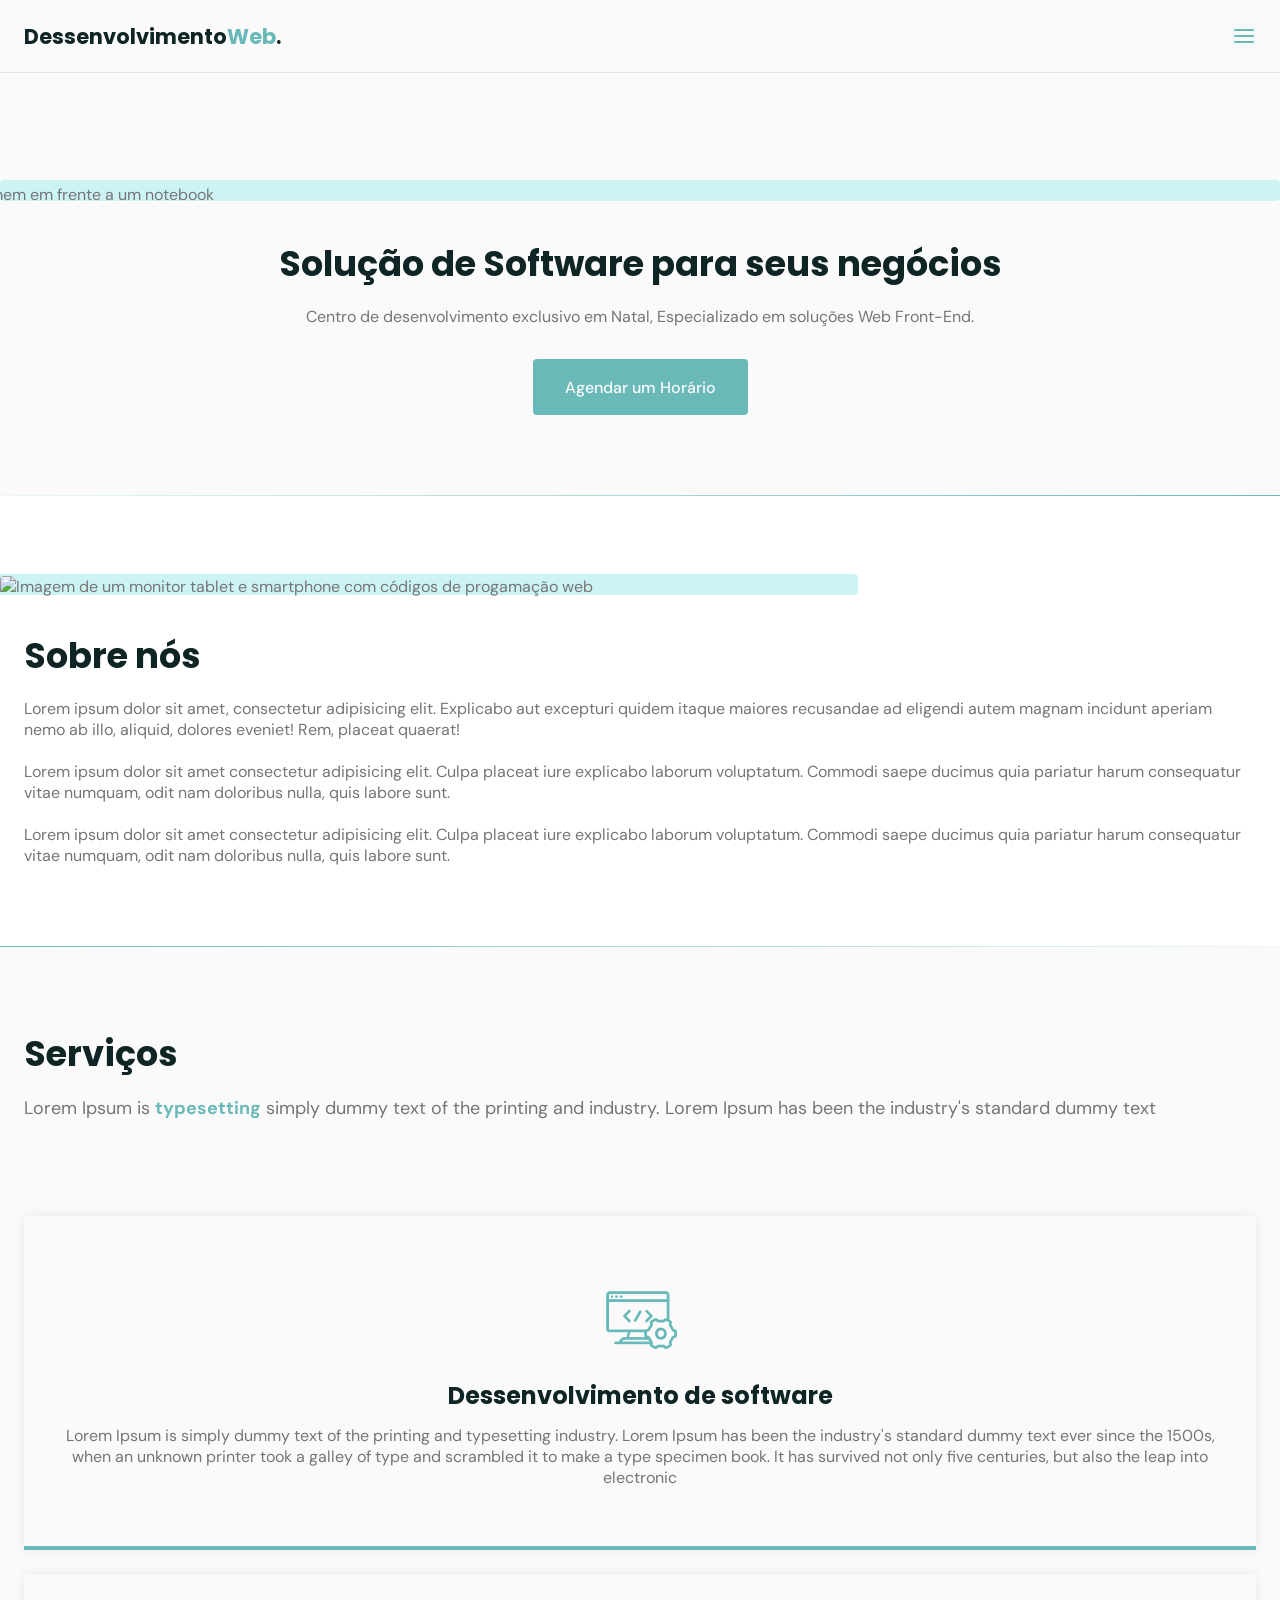
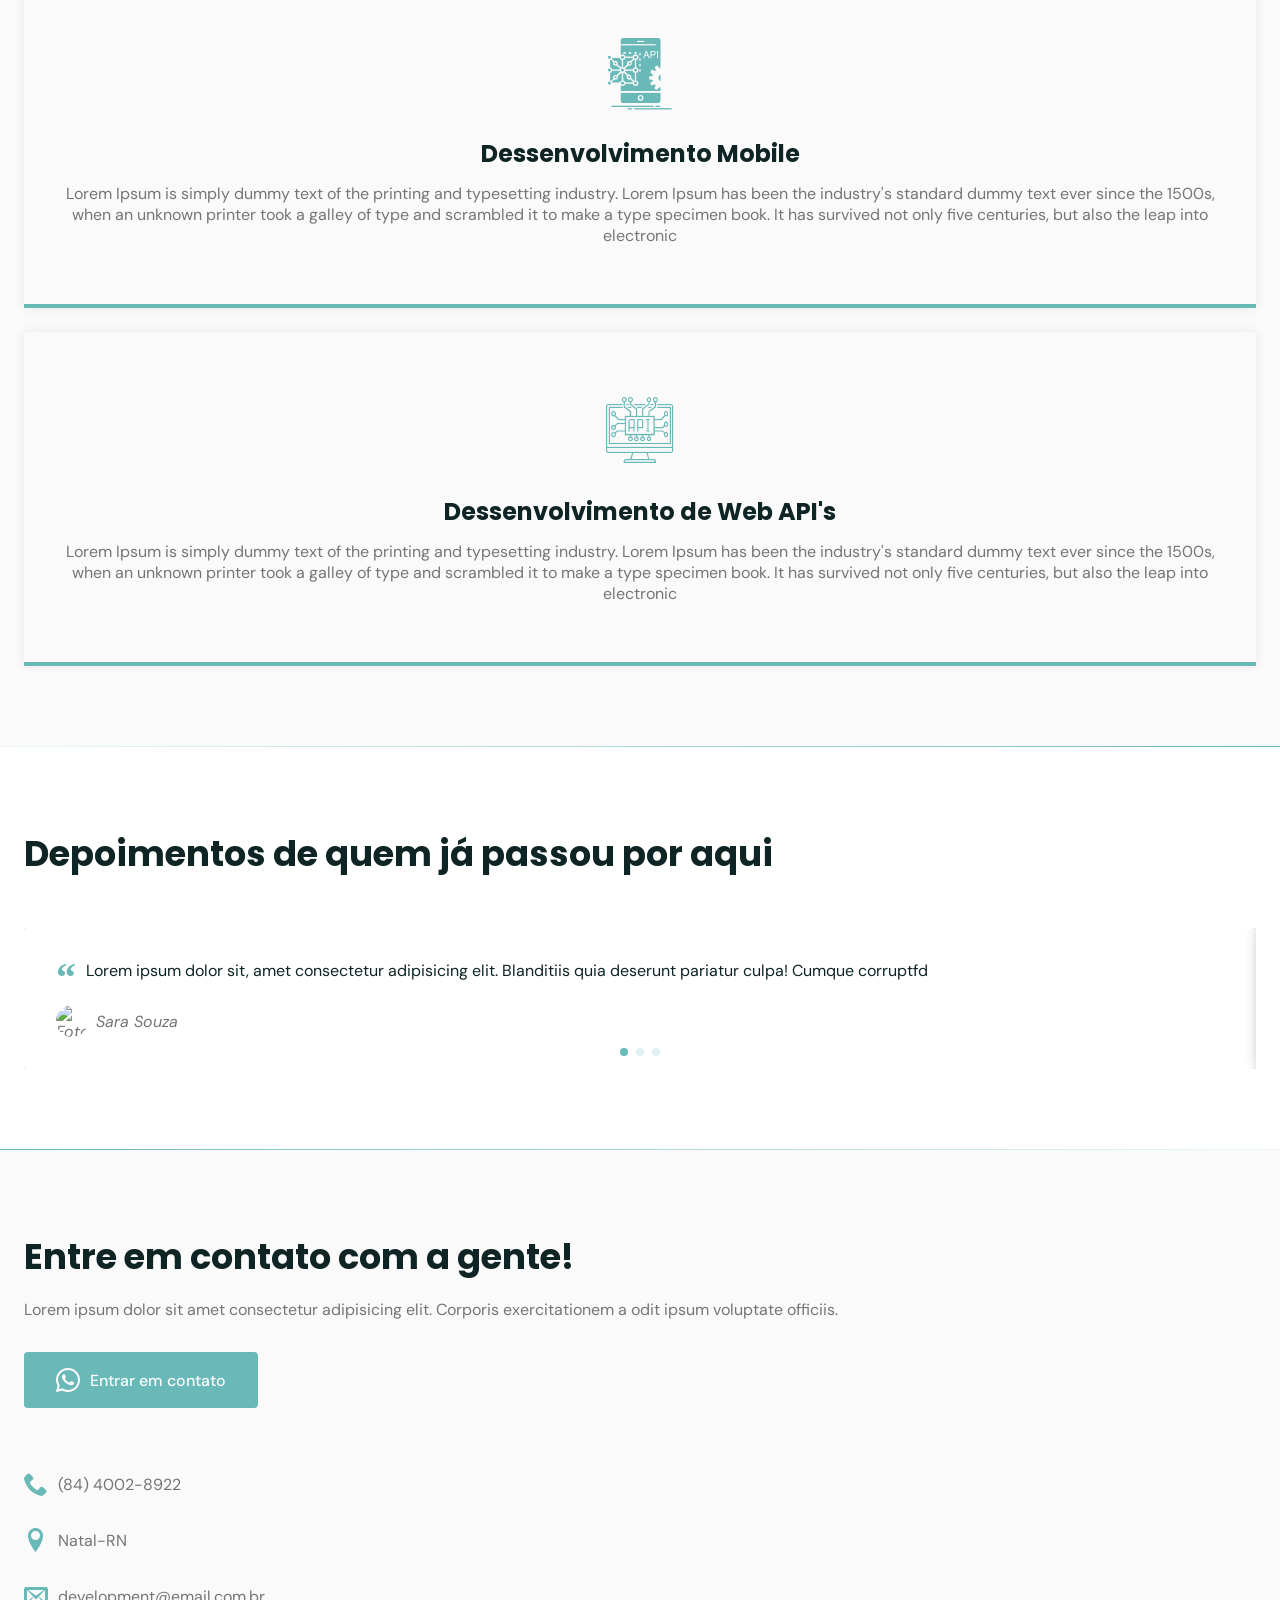
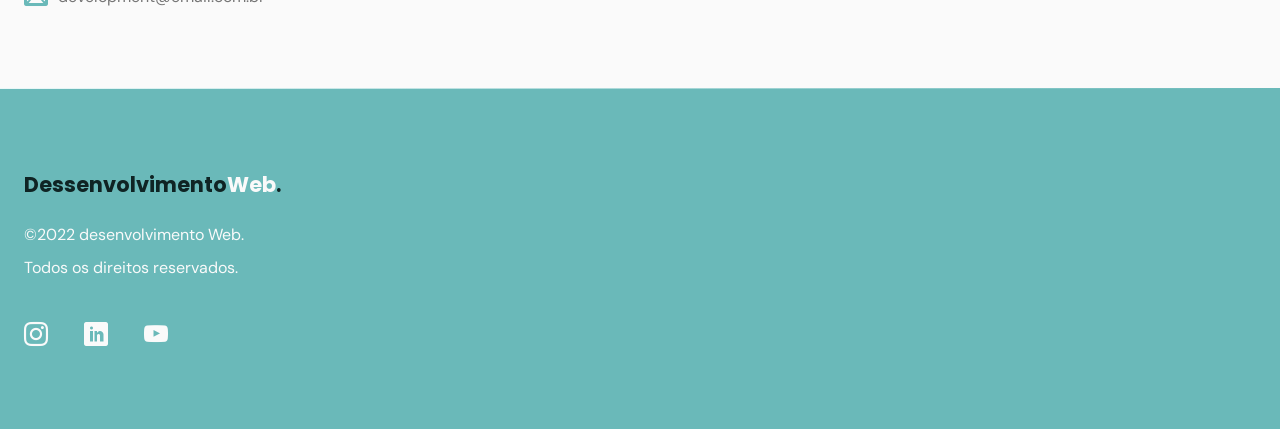
==== commit e49557fd: "Update index.html" ====
--- a/index.html
+++ b/index.html
@@ -81,7 +81,7 @@
             <div class="container grid">
                 <header>
                     <h2 class="title">Serviços</h2>
-                    <p>Lorem Ipsum is <strong>typesetting</strong> simply dummy text of the printing and industry. Lorem Ipsum has been the industry's standard dummy text</p>
+                    <p class="subtitle">Lorem Ipsum is <strong>typesetting</strong> simply dummy text of the printing and industry. Lorem Ipsum has been the industry's standard dummy text</p>
                 </header>
                 <div class="cards grid">
                     <div class="card">
--- a/style.css
+++ b/style.css
@@ -34,6 +34,9 @@
     --text-color: hsl(0 0% 46%);
     --text-color-light: hsl(0 0% 98%);
     --body-color: hsl(0 0% 98%);
+
+    --title-font-size: 1.875rem;
+    --subtitle-font-size: 1rem;
 }
 /*BASE -------------------------------------------------------------------------------*/
 html {
@@ -48,7 +51,7 @@
 }
 
 .title {
-    font: 700 1.875rem 'Poppins', sans-serif;
+    font: 700 var(--title-font-size) 'Poppins', sans-serif;
     color: var(--title-color);
     -webkit-font-smoothing: auto;
 }
@@ -111,6 +114,10 @@
 .section .title {
     margin-bottom: 1rem;
 }
+
+.section .subtitle {
+    font-size:var(--subtitle-font-size);
+}
   
 #header {
     border-bottom: 1px solid #e4e4e4;
@@ -488,4 +495,19 @@
 
 footer .social a:hover {
     transform: translateY(-15px);
-}+}
+
+/*Media Queries*/
+
+/* Extra large diveces: 1200 > */
+
+/* large devices: 1023 > */
+
+/* large devices: 992 > */
+@media (min-width: 992px) {
+    :root {
+        --title-font-size: 2.2rem;
+        --subtitle-font-size: 1.125rem;
+    }
+}
+/* Medium devices: 767 > */
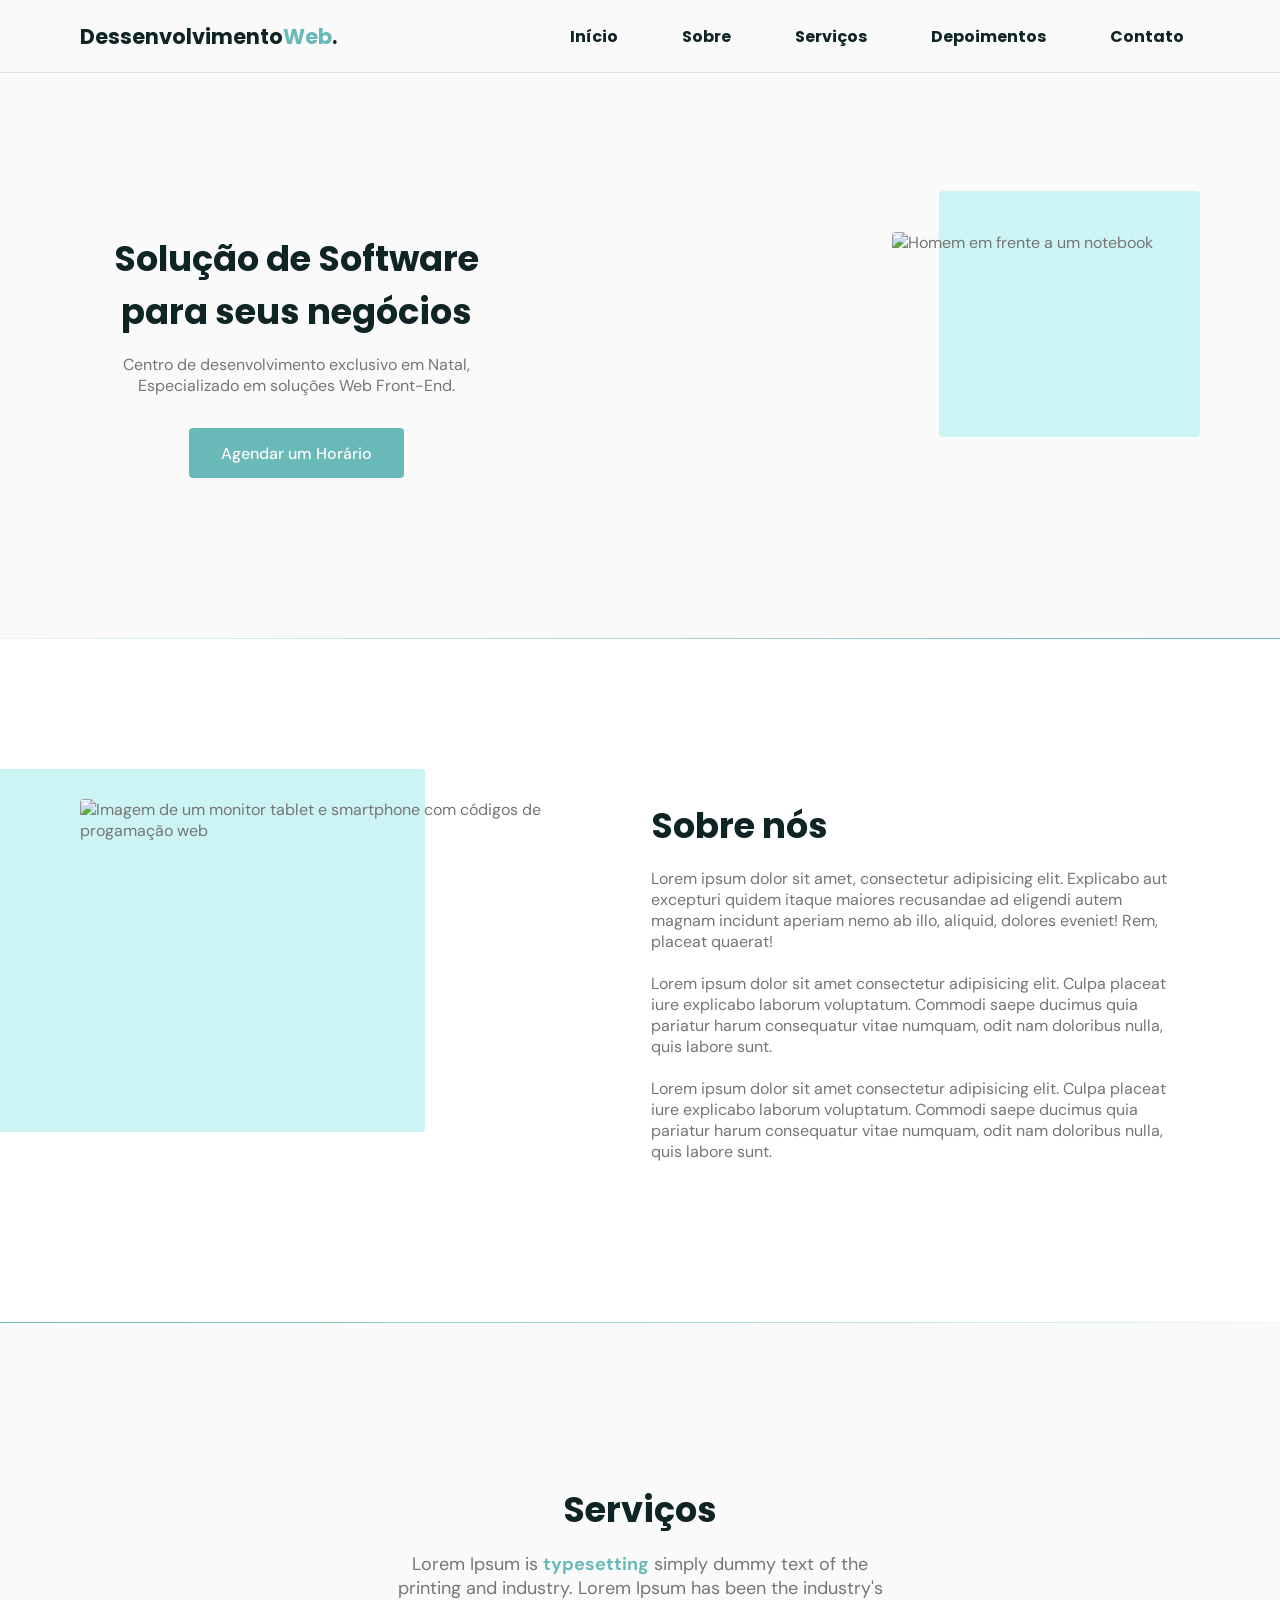
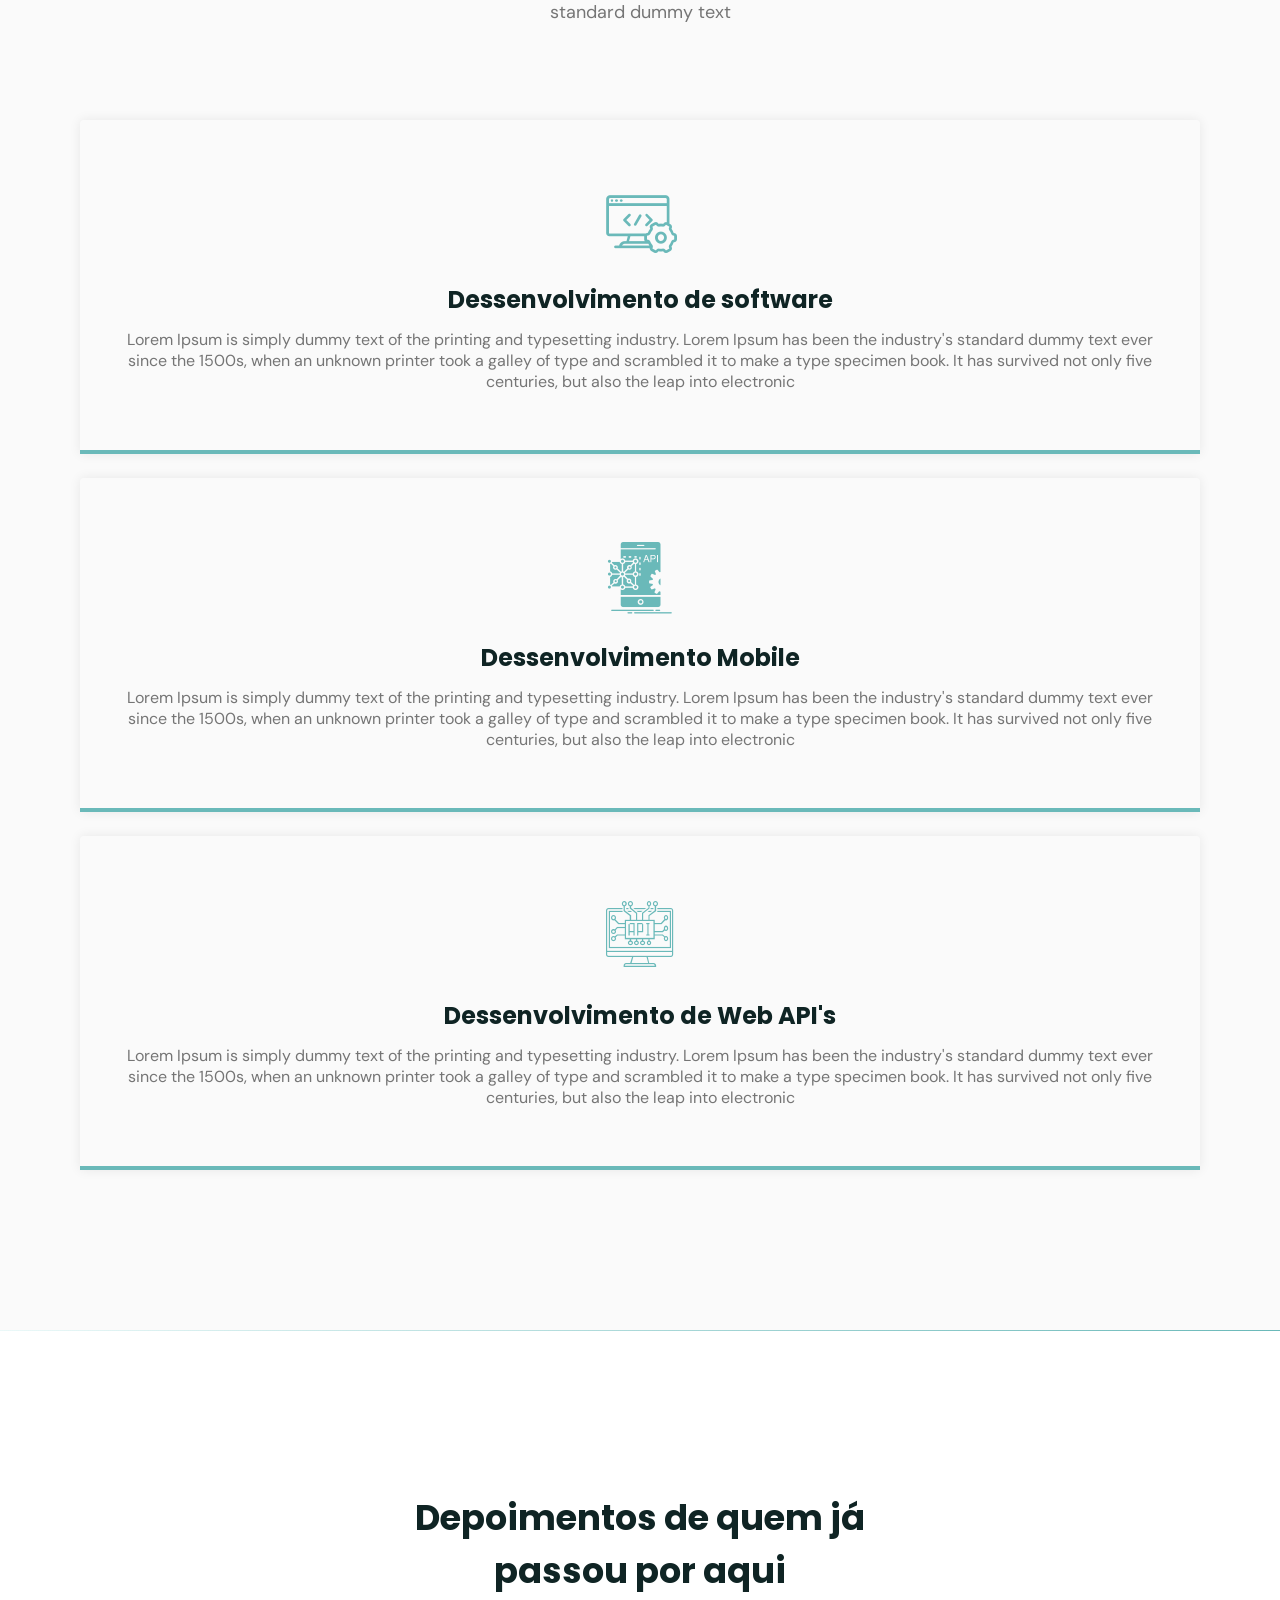
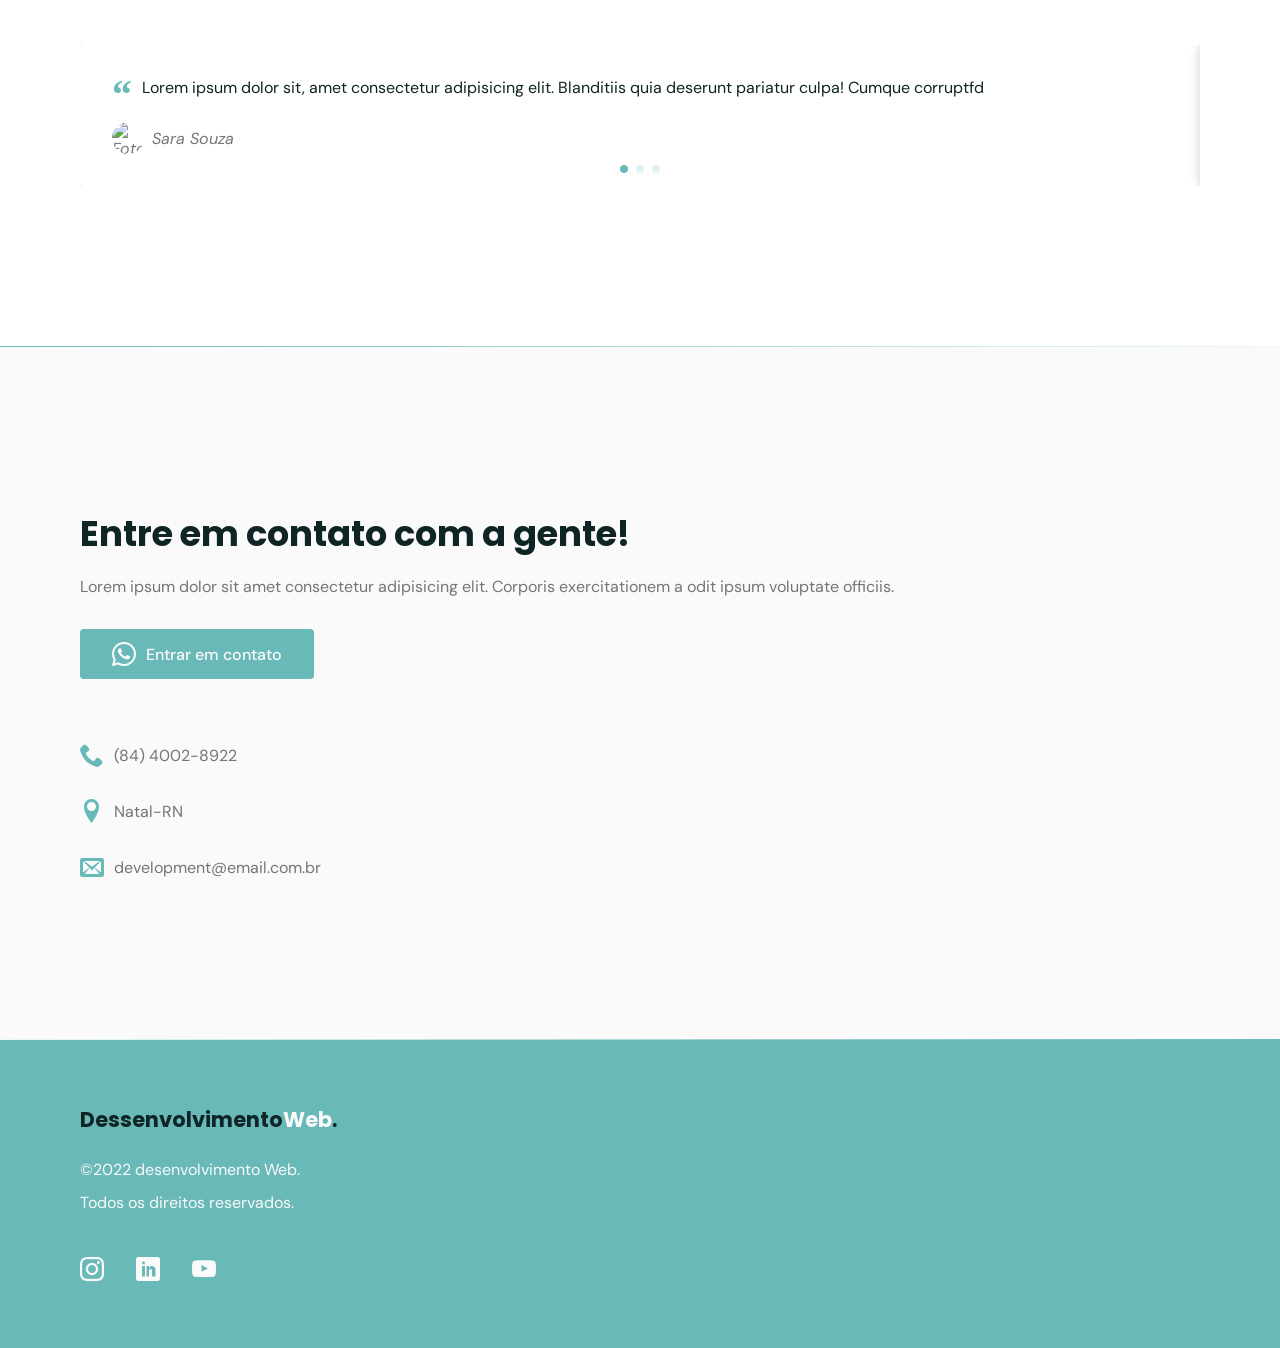
==== commit e461ca10: "Update index.html" ====
--- a/index.html
+++ b/index.html
@@ -202,7 +202,7 @@
                 <p>Todos os direitos reservados.</p>
             </div>
 
-            <div class="social">
+            <div class="social grid">
                 <a href="https://instagram.com" target="_blank">
                     <i class="icon-instagram"></i>
                 </a>
--- a/style.css
+++ b/style.css
@@ -37,6 +37,9 @@
 
     --title-font-size: 1.875rem;
     --subtitle-font-size: 1rem;
+
+    --title-font:'Poppins', sans-serif;
+    --body-font:'DM Sans', sans-serif;
 }
 /*BASE -------------------------------------------------------------------------------*/
 html {
@@ -44,14 +47,14 @@
 }
 
 body {
-    font: 400 1rem 'DM Sans', sans-serif;
+    font: 400 1rem var(--body-font);
     color: var(--text-color);
     background: var(--body-color);
     -webkit-font-smoothing: antialiased; /*Deixa o texto mais bonito*/
 }
 
 .title {
-    font: 700 var(--title-font-size) 'Poppins', sans-serif;
+    font: 700 var(--title-font-size) var(--title-font);
     color: var(--title-color);
     -webkit-font-smoothing: auto;
 }
@@ -64,7 +67,7 @@
     align-items: center;
     padding: 0 2rem;
     border-radius: 0.25rem;
-    font: 500 1rem 'DM Sans', sans-serif;
+    font: 500 1rem var(--body-font);
     transition: background 0.3s;
 }
 
@@ -100,7 +103,7 @@
 }
   
 .section {
-    padding: 5rem 0;
+    padding: calc(5rem + var(--header-height)) 0;
 }
 
 .section header {
@@ -138,10 +141,6 @@
     box-shadow: 0px 0px 12px rgba(0,0,0, 0.2);
 }
 
-main {
-    margin-top: calc(var(--header-height) + 2rem);
-}
-
  /*Navigation -------------------------------------------------------------------------------*/
 
 nav {
@@ -174,7 +173,7 @@
 
     position: absolute;
     left: 0;
-    bottom: -1.5rem;
+    bottom: -0.5rem; /*era -1.5rem*/
     transition: width 0.3s;
 }
 
@@ -249,7 +248,7 @@
 /*Logo -------------------------------------------------------------------------------*/
 
 .logo {
-    font: 700 1.31rem 'Poppins', sans-serif;
+    font: 700 1.31rem var(--title-font);
     color: var(--title-color);
 }
   
@@ -472,6 +471,10 @@
     background: var(--base-color);
 }
 
+footer.section {
+    padding: 4rem 0;
+}
+
 footer .logo {
     display: inline-block;
     margin-bottom: 1.5rem;
@@ -487,8 +490,13 @@
     color: var(--text-color-light);
 }
 
+footer .social {
+    grid-auto-flow: column;
+    width: fit-content; /*caixa do tamanho do elemento*/
+
+}
+
 footer .social a {
-    margin-right: 2rem;
     transition: 0.3s;
     display: inline-block;
 }
@@ -500,7 +508,72 @@
 /*Media Queries*/
 
 /* Extra large diveces: 1200 > */
-
+@media(min-width: 1200px) {
+    
+    .container {
+        max-width: 1120px;
+        margin-left: auto;
+        margin-right: auto;
+    }
+  
+    .section {
+        padding: 10rem 0;
+    }
+
+    .section header {
+        max-width: 32rem;
+        text-align: center;
+        margin-left: auto;
+        margin-right: auto;
+    }
+
+    .button {
+        height: 3.125rem;
+    }
+
+    nav .menu {
+        opacity: 1;
+        visibility: visible;
+        top: 0;
+    }
+
+    nav .menu ul {
+        display: flex;
+        gap:2rem;
+    }
+
+    nav .menu ul li a.title {
+        font-size: 400 1rem var(--body-font); 
+    }
+
+    nav .icon-menu {
+        display: none;
+    }
+
+    main {
+    margin-top: var(--header-height);
+    }
+
+    #home .container {
+        grid-auto-flow: column;
+        justify-content: space-between;
+        margin: 0 auto;
+    }
+
+    #home .image {
+        order: 1; /*ordem do elemento dentro da home. só possivel com grid*/
+    }
+
+    #home .text {
+        order: 0;
+        max-width: 24rem;
+    }
+
+    #about .container {
+        grid-auto-flow: column;  /*parei o video em 42 min. (corrijir a tela home)*/
+        margin: 0 auto;
+    }
+}
 /* large devices: 1023 > */
 
 /* large devices: 992 > */
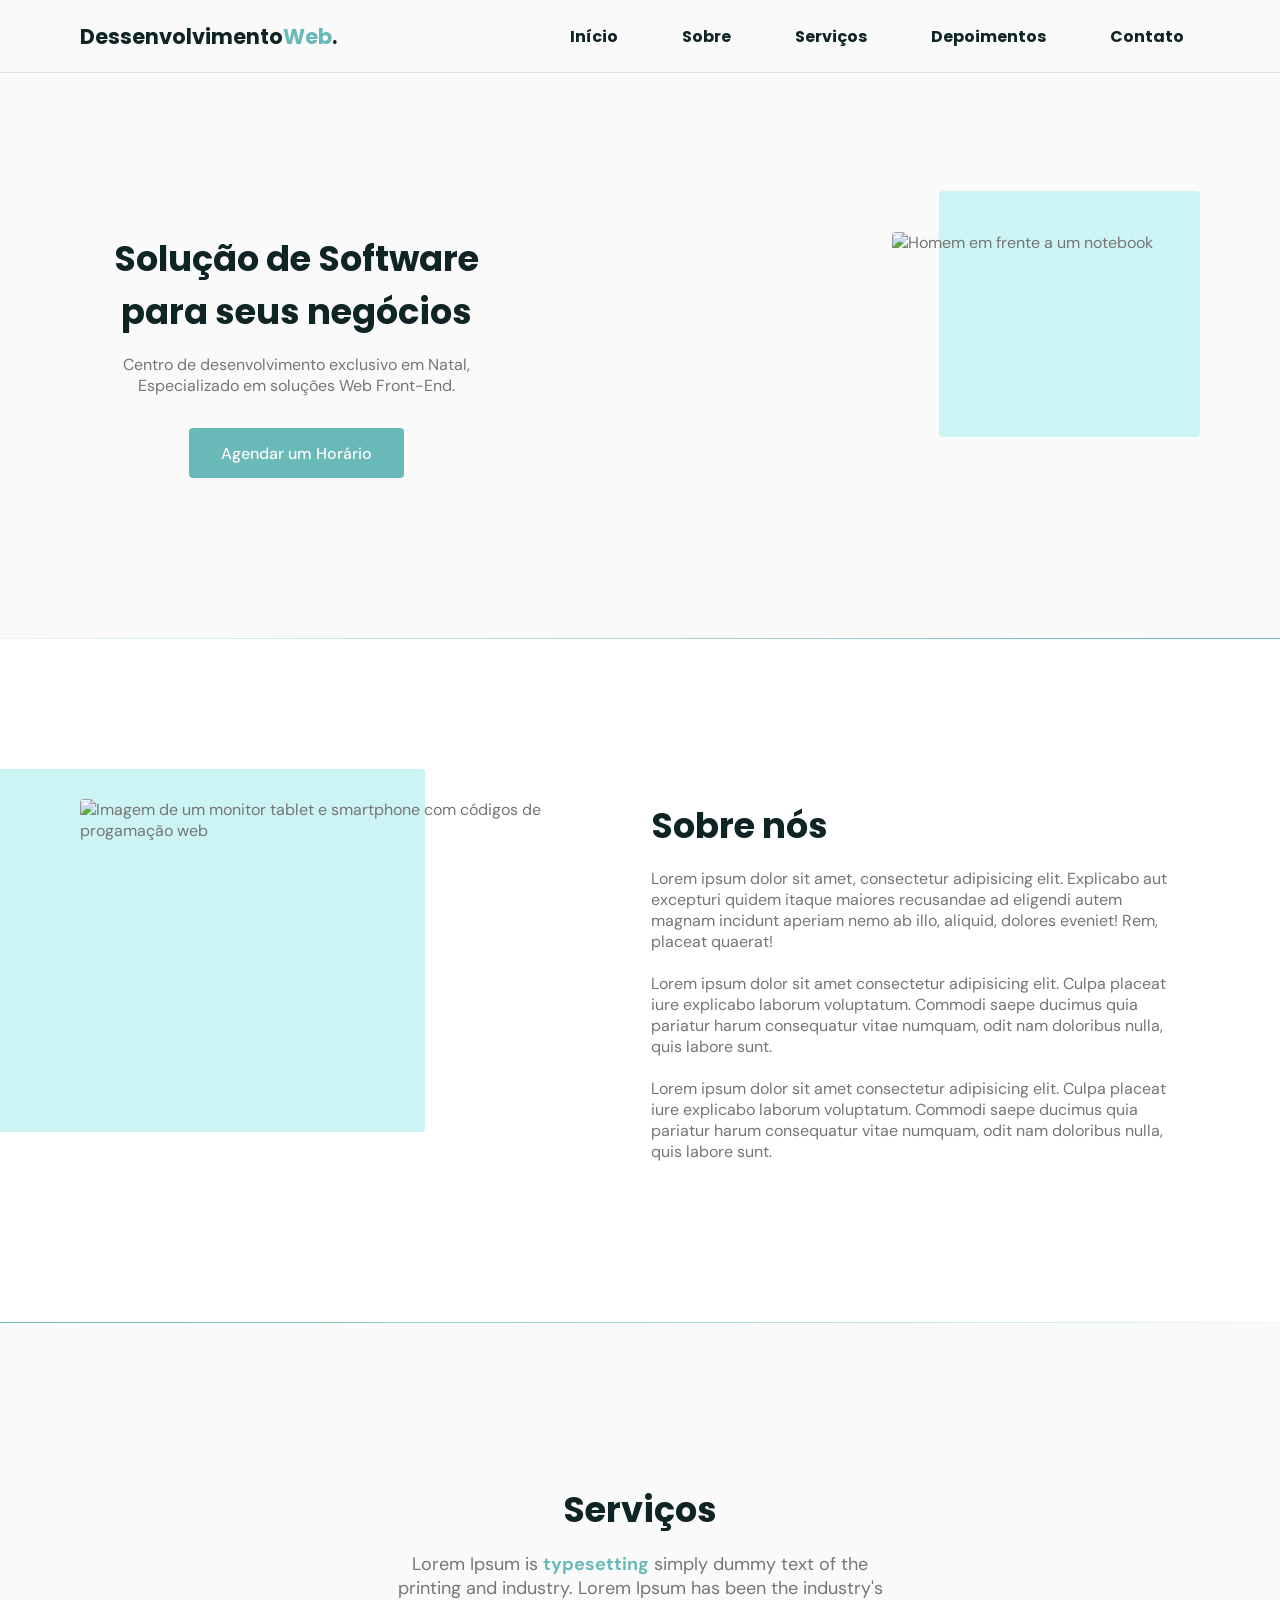
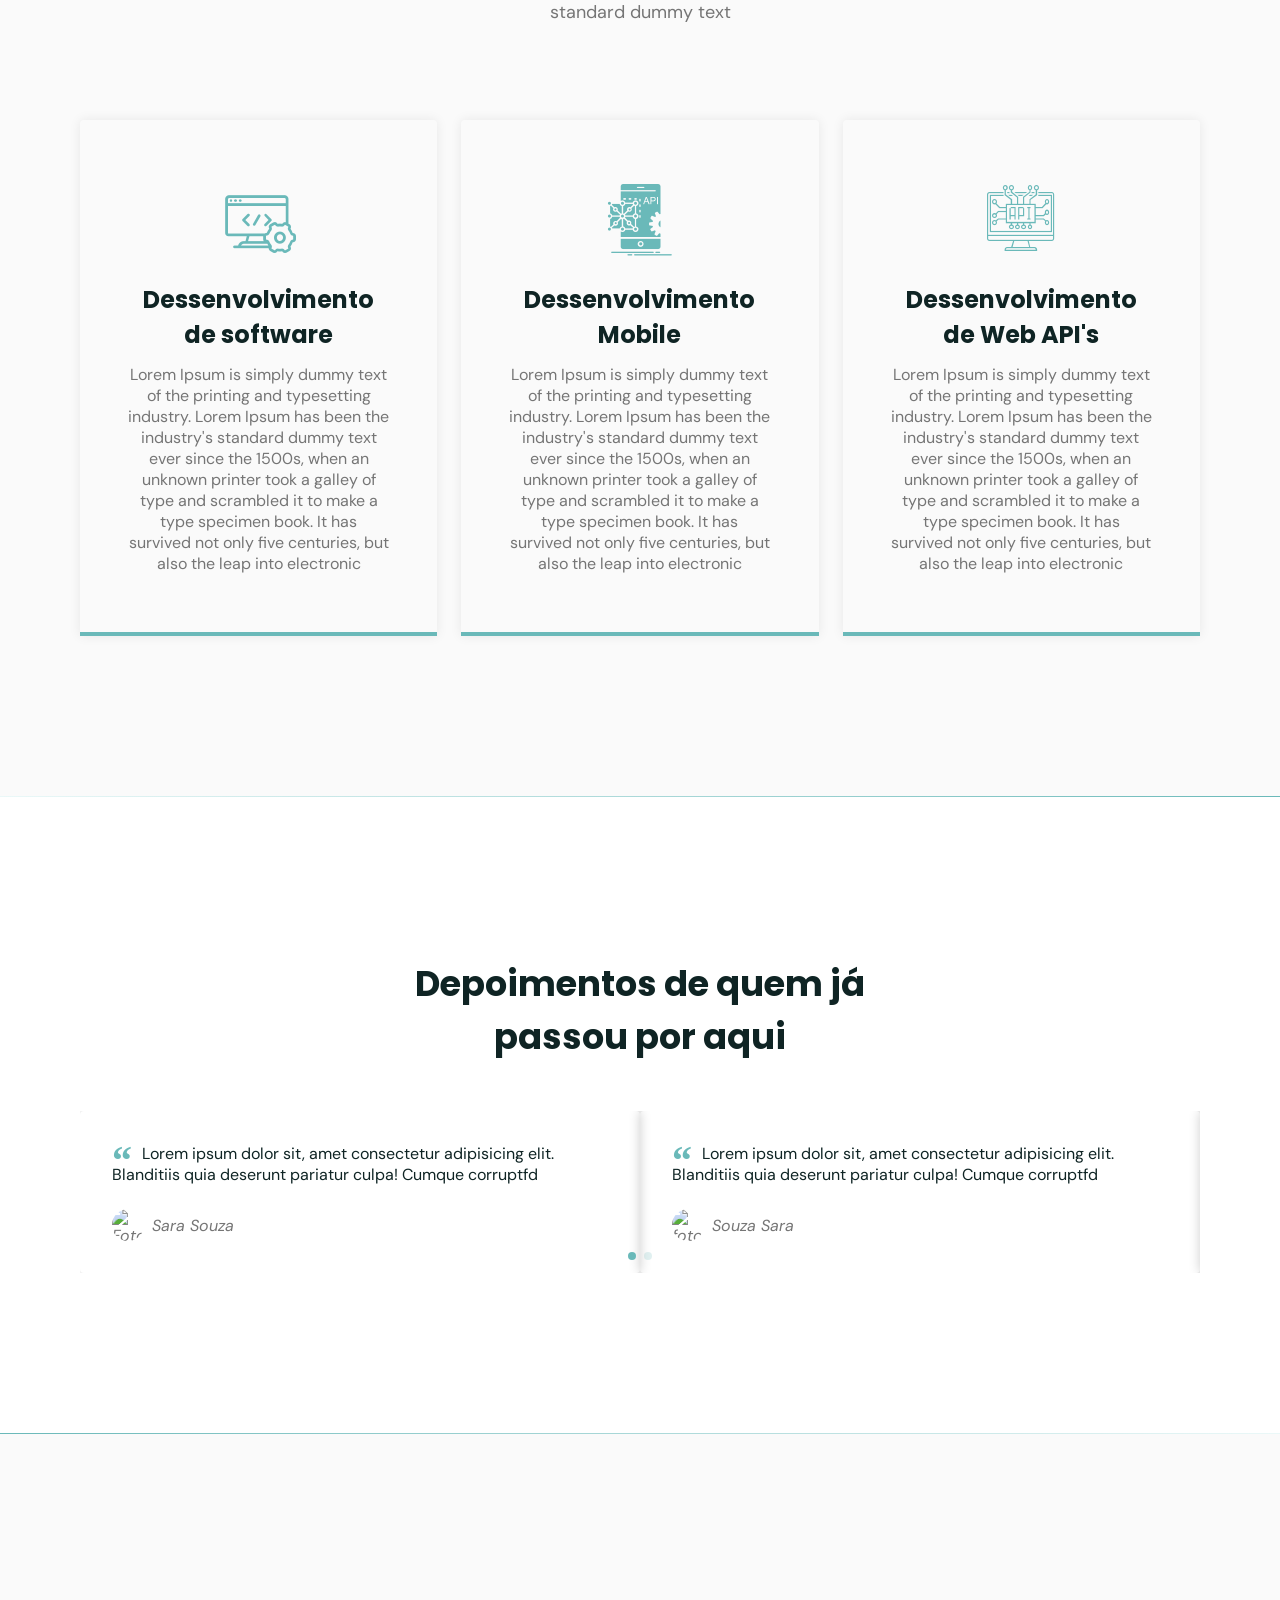
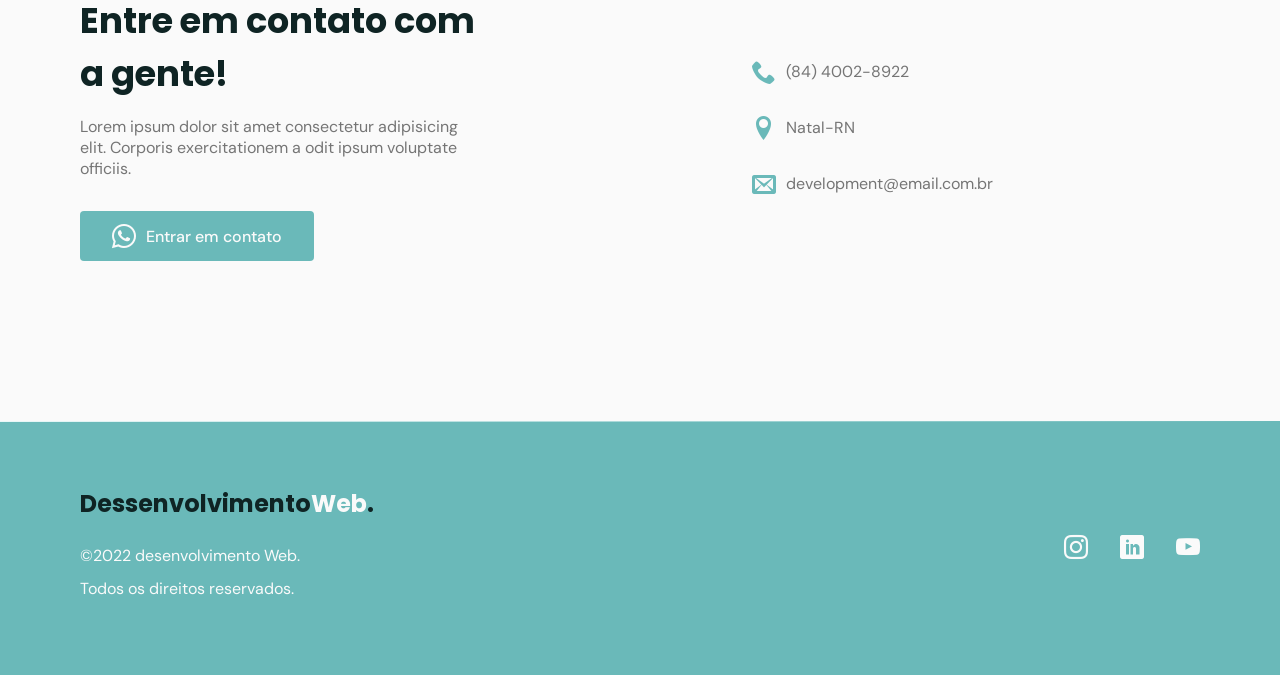
==== commit d451fc61: "granFinale" ====
--- a/index.html
+++ b/index.html
@@ -113,7 +113,7 @@
                     <h2 class="title">Depoimentos de quem já passou por aqui</h2>
                 </header>
 
-                <div class="testimonials swiper mySwiper">
+                <div class="testimonials swiper">
 
                     <div class="swiper-wrapper">
 
@@ -217,7 +217,8 @@
     </footer>
 
     
-    <script src="https://unpkg.com/swiper/swiper-bundle.min.js"></script>
+    
+    <script src="https://unpkg.com/swiper@8/swiper-bundle.min.js"></script>
     <script src="https://unpkg.com/scrollreveal"></script>
     <script src="main.js"></script>
 </body>
--- a/style.css
+++ b/style.css
@@ -573,6 +573,43 @@
         grid-auto-flow: column;  /*parei o video em 42 min. (corrijir a tela home)*/
         margin: 0 auto;
     }
+
+    .cards {
+        grid-template-columns: 1fr 1fr 1fr;
+    }
+
+    .card {
+        padding-left: 3rem;
+        padding-right: 3rem;
+    }
+
+    #testimonials .container {
+        margin-left: auto;
+        margin-right: auto;
+    }
+
+    #contact .container {
+        grid-auto-flow: column;
+        align-items: center;
+    }
+
+    #contact .text {
+        max-width: 25rem;
+    }
+
+    footer.contact {
+        padding: 3.75rem 0;
+    }
+
+    footer .container {
+        grid-auto-flow: column;
+        align-items: center;
+        justify-content:space-between;
+    }
+
+    footer .logo {
+        font-size: 1.5rem;
+    }
 }
 /* large devices: 1023 > */
 
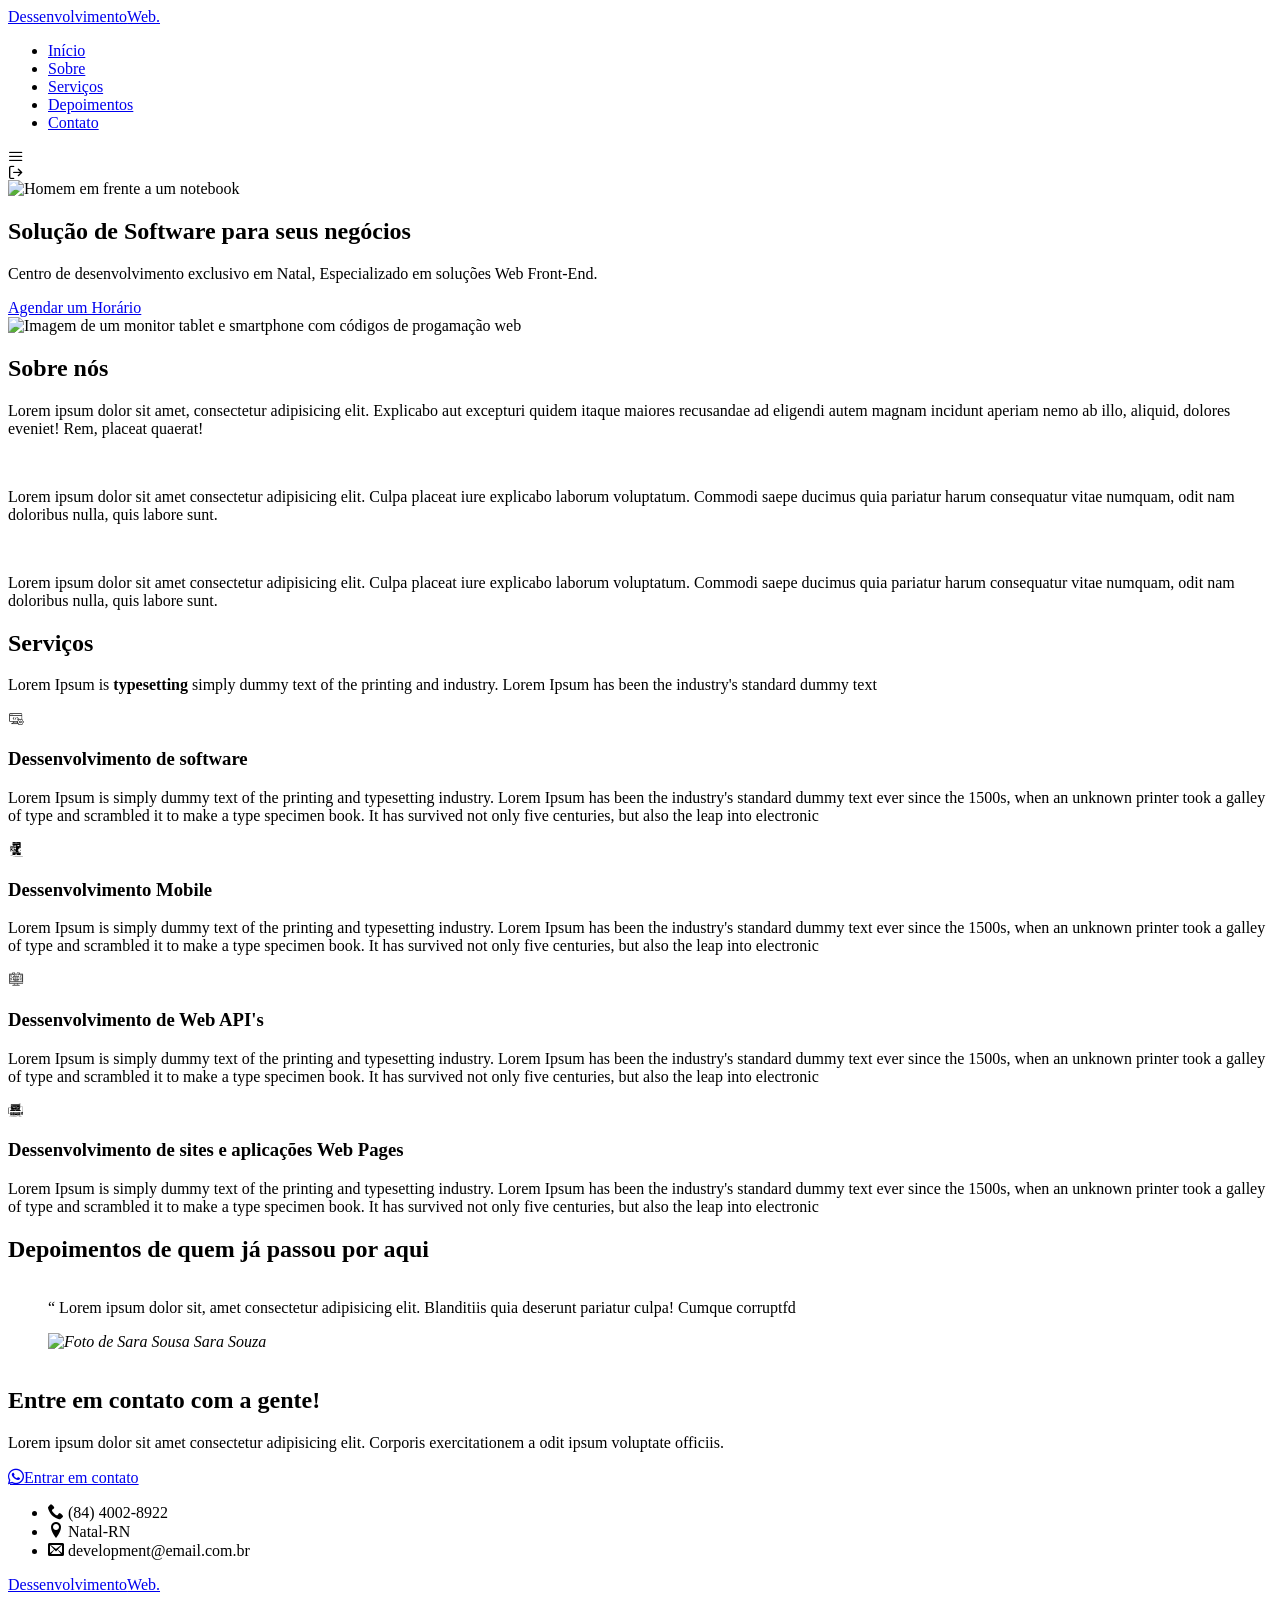
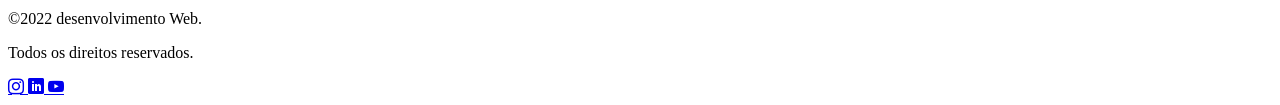
==== commit ef7240ef: "Update index.html" ====
--- a/index.html
+++ b/index.html
@@ -7,7 +7,8 @@
     <meta name="author" content="Isaac Aguiar">
     <meta name="description" content="portfólio de Tamplates Web">
     <link rel="stylesheet" href="https://unpkg.com/swiper/swiper-bundle.min.css">
-    <link rel="stylesheet" href="style.css">
+    <link rel="stylesheet" href="styles/style.css">
+    <link rel="stylesheet" href="styles/responsive.css">
     <link rel="stylesheet" href="assets/fonts/style.css">
     <title>Home Page</title>
 </head>
@@ -101,6 +102,12 @@
                         <h3 class="title">Dessenvolvimento de Web API's</h3>
                         <p>Lorem Ipsum is simply dummy text of the printing and typesetting industry. Lorem Ipsum has been the industry's standard dummy text ever since the 1500s, when an unknown printer took a galley of type and scrambled it to make a type specimen book. It has survived not only five centuries, but also the leap into electronic</p>
                     </div>
+
+                    <div class="card">
+                        <i class="icon-ecomerce-icon"></i>
+                        <h3 class="title">Dessenvolvimento de sites e aplicações Web Pages</h3>
+                        <p>Lorem Ipsum is simply dummy text of the printing and typesetting industry. Lorem Ipsum has been the industry's standard dummy text ever since the 1500s, when an unknown printer took a galley of type and scrambled it to make a type specimen book. It has survived not only five centuries, but also the leap into electronic</p>
+                    </div>
                 </div>
             </div>
         </section>
@@ -215,11 +222,8 @@
             </div>
         </div>
     </footer>
-
-    
-    
     <script src="https://unpkg.com/swiper@8/swiper-bundle.min.js"></script>
     <script src="https://unpkg.com/scrollreveal"></script>
-    <script src="main.js"></script>
+    <script src="scripts/main.js"></script>
 </body>
 </html>
